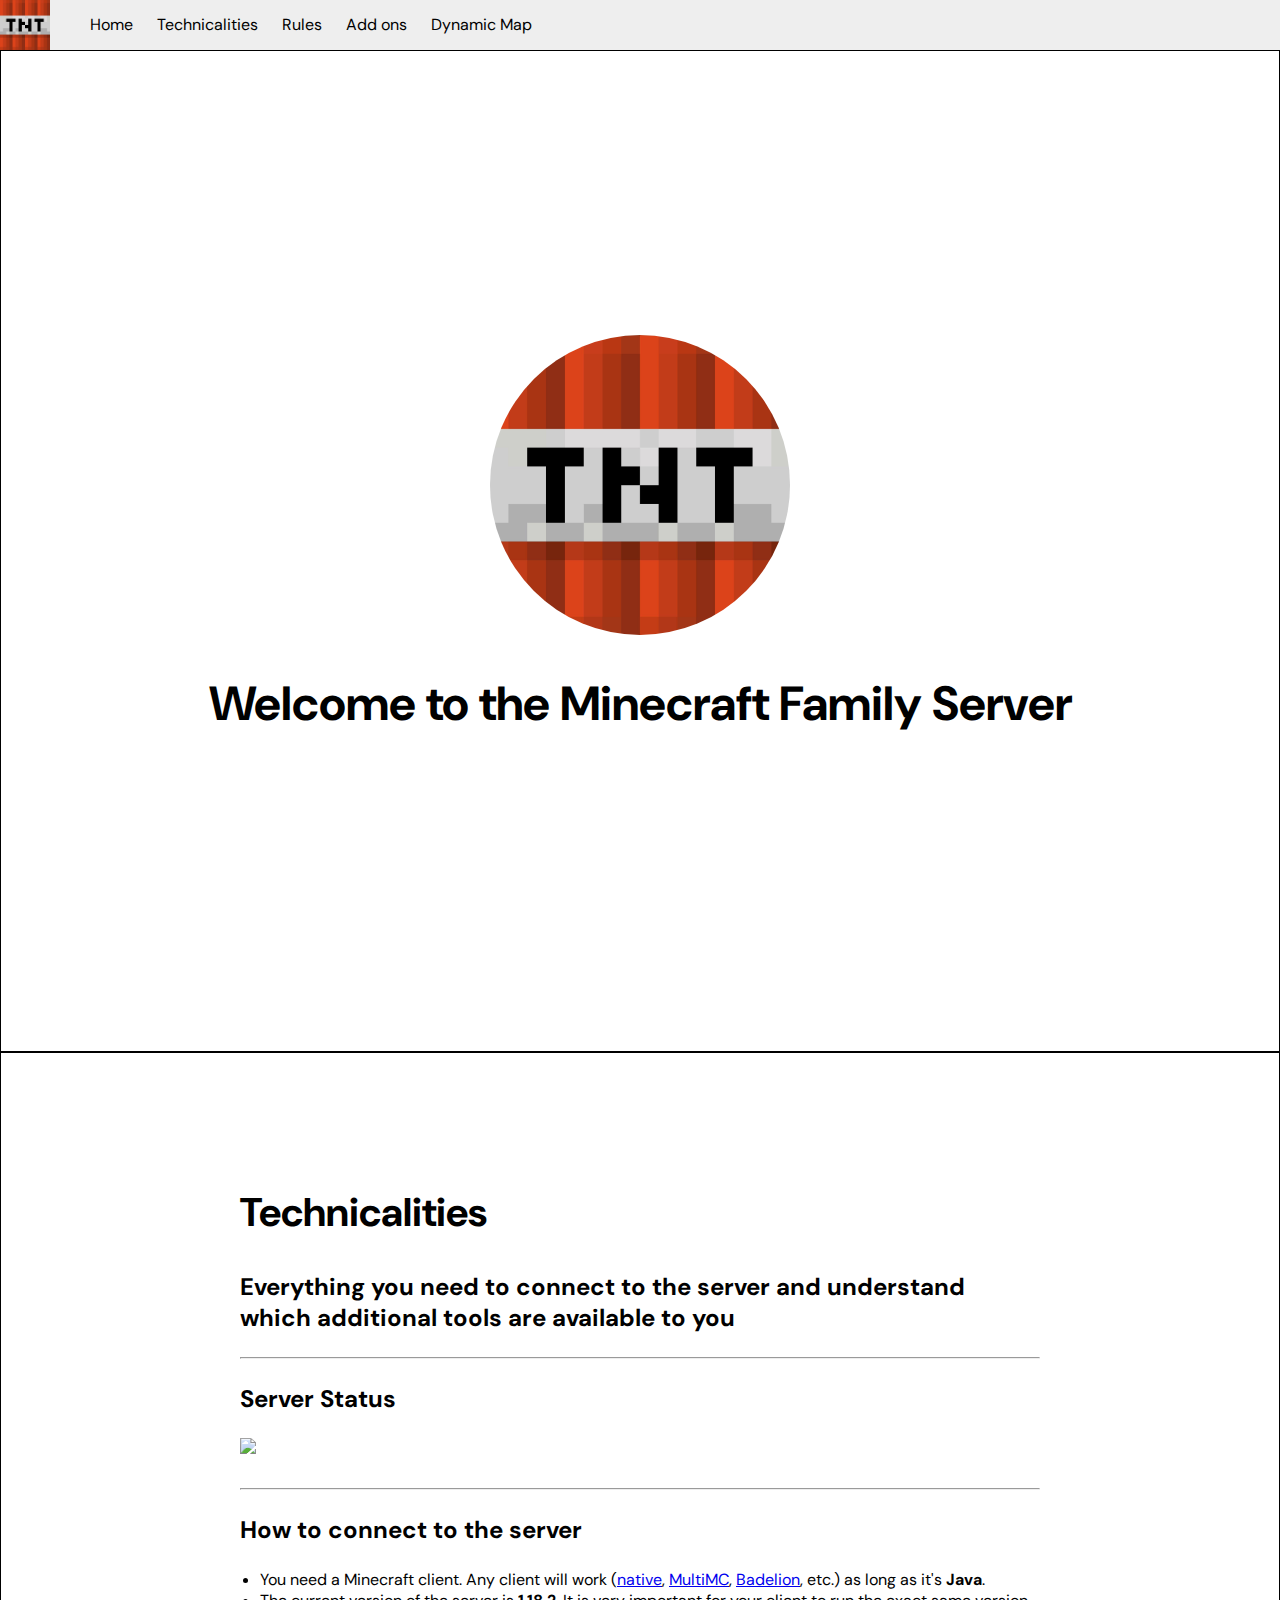
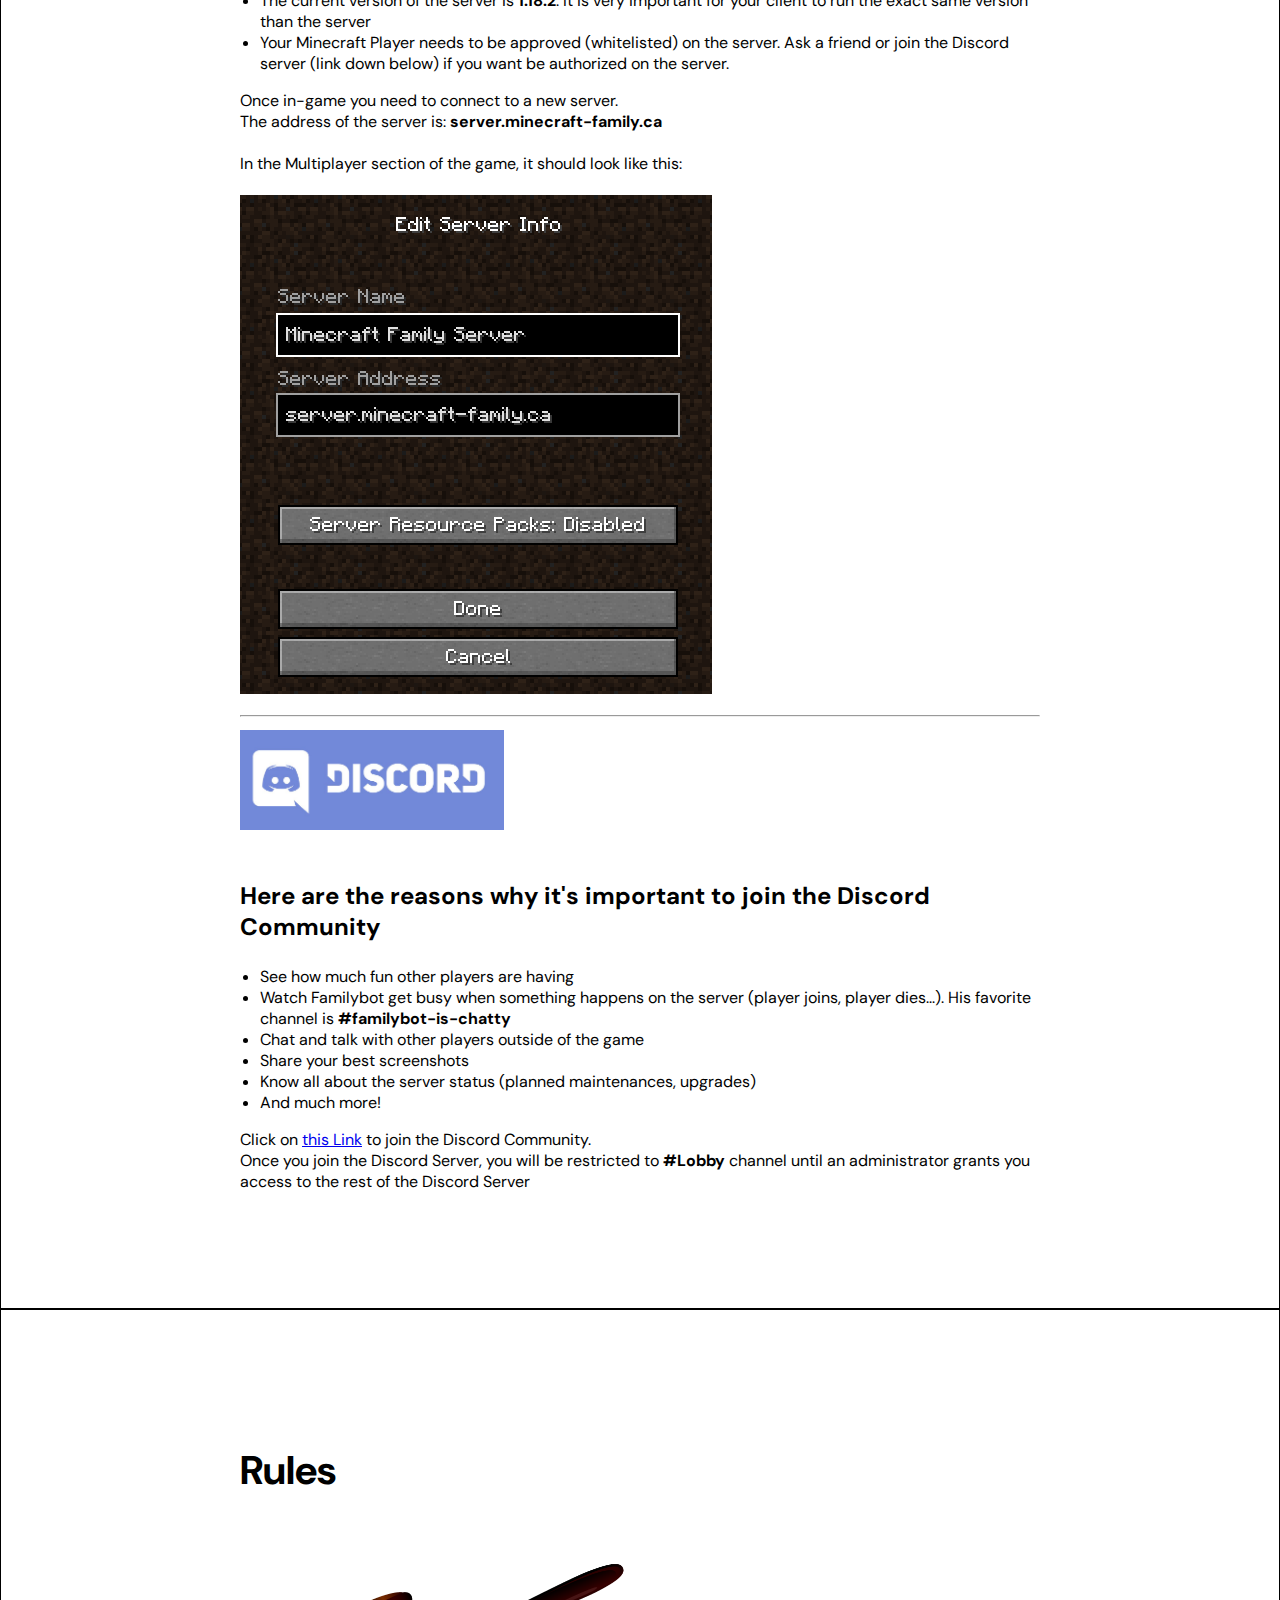
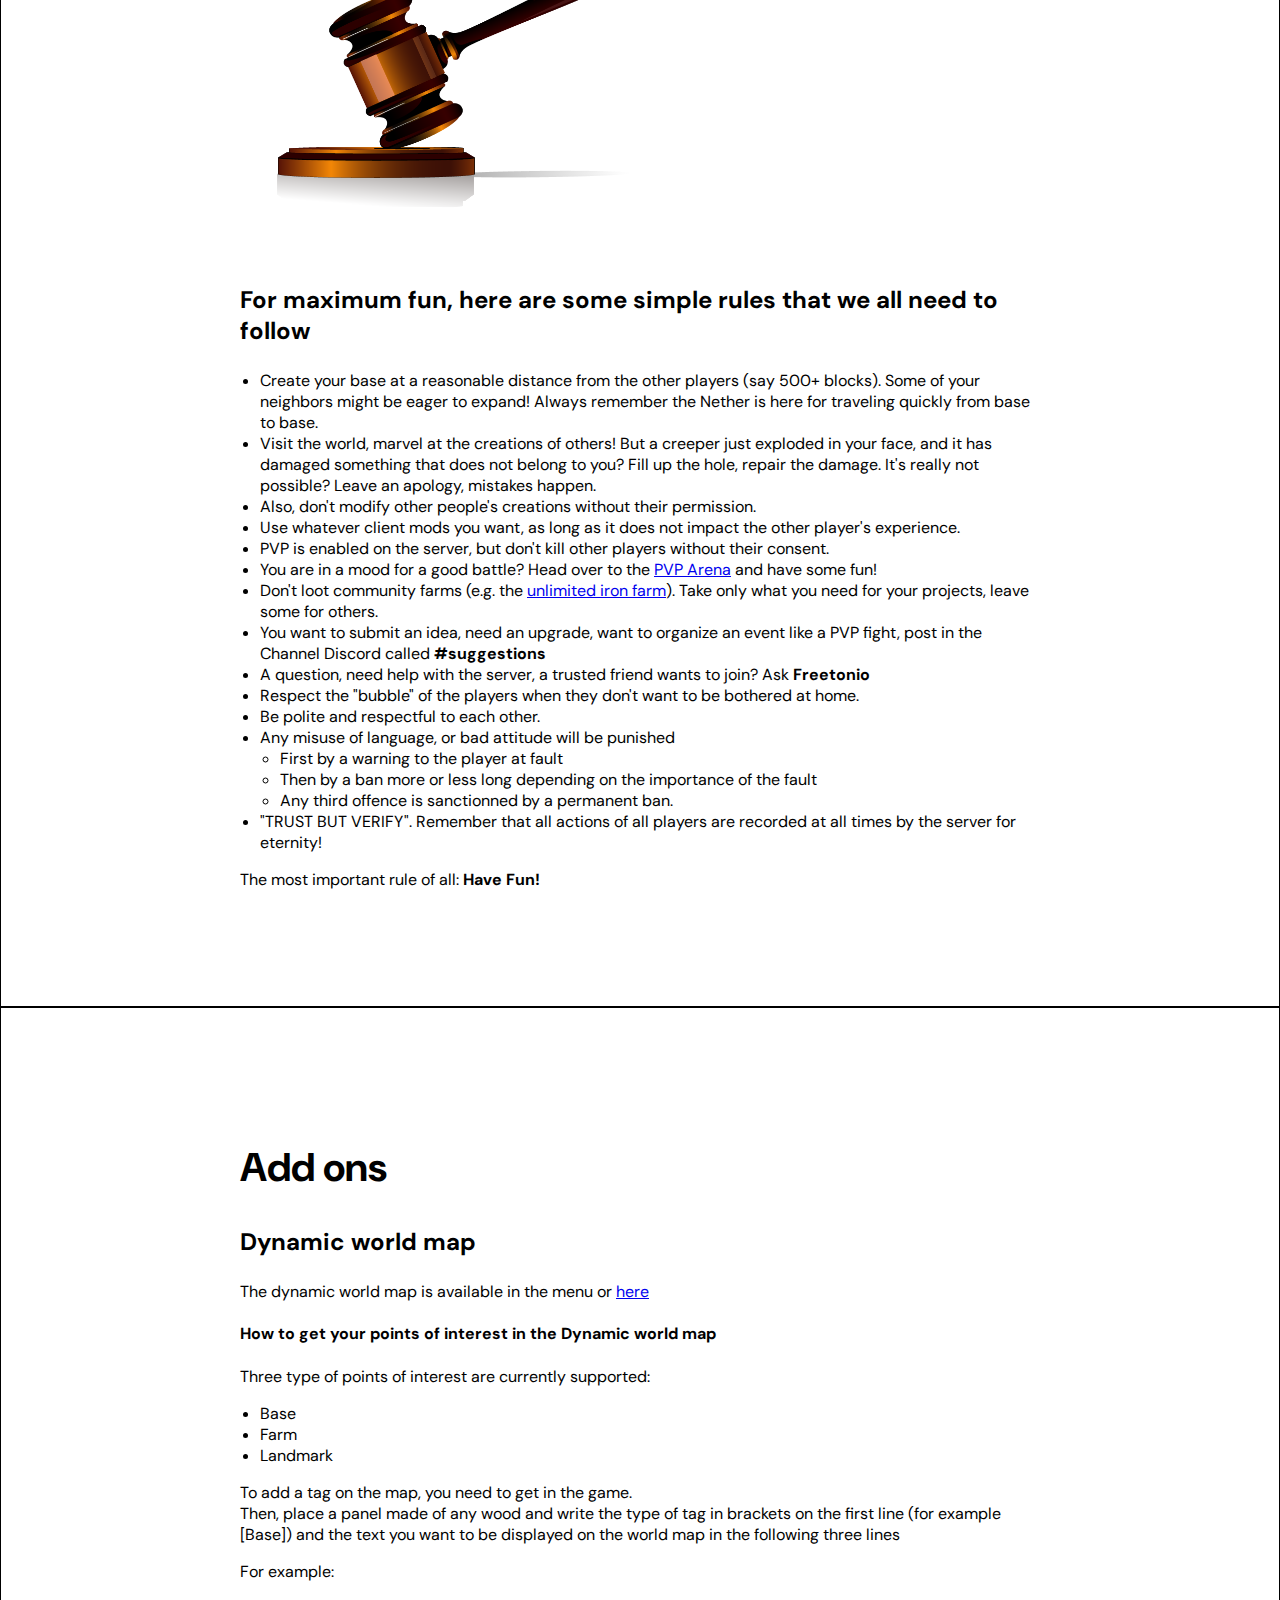
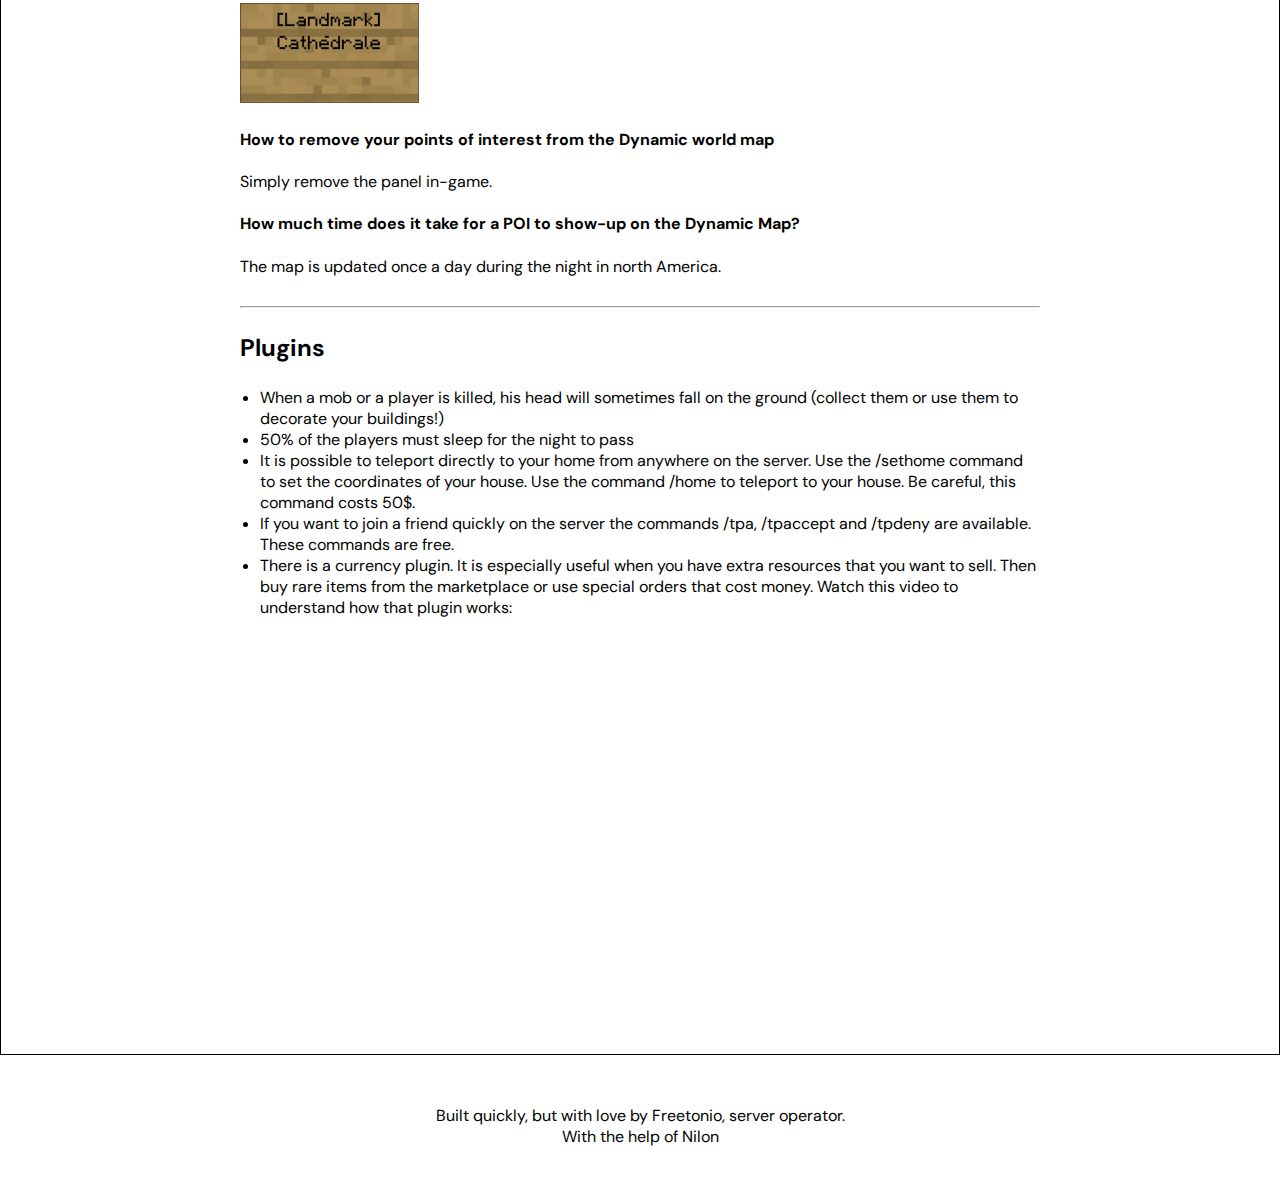
==== index.html @ a800d052 "Big revamp" ====
<!DOCTYPE html>
<html>
    <head>
        <title>Minecraft Family Server</title>
        <link rel='icon' href='favicon.ico' type='image/x-icon'>
        <link rel="stylesheet" href="style.css">
        <link rel="stylesheet" href="https://fonts.googleapis.com/css?family=DM+Sans">
    </head>

    <body>
        <header>
            <a href="index.html"><img src="images/tnt_block.png" class="profile-img"></a>
            <nav>
                <ul>
                    <li><a href="#minehome">Home</a></li>
                    <li><a href="#technicalities">Technicalities</a></li>
                    <li><a href="#rules">Rules</a></li>
                    <li><a href="#addons">Add ons</a></li>
                    <li><a href="/mcmap" target="_blank">Dynamic Map</a></li>
                </ul>
            </nav>
        </header>
        <main>
            <section id="minehome">
                <div class="section-inner">
                    <img src="images/tnt_block.png" class="profile-img">
                    <h1>Welcome to the Minecraft Family Server</h1>
                </div>
            </section>
            <section id="technicalities">
                <div class="section-inner">
                  <section id="technicalities-content">
                    <div class="section-inner">
                      <h2>Technicalities</h2>
                      <h3>Everything you need to connect to the server and understand which additional tools are available to you</h3>
                      <hr>
                      <h3>Server Status</h3>
                      <img src="https://mcapi.us/server/image?ip=server.minecraft-family.ca" class="server-status-img">
                      <br><br>
                      <hr>  
                      <h3>How to connect to the server</h3>
                      <ul>
                        <li>You need a Minecraft client. Any client will work (<a href="https://www.minecraft.net/en-us/download" target="_blank">native</a>, <a href="https://multimc.org/" target="_blank">MultiMC</a>, <a href="https://client.badlion.net/" target="_blank">Badelion</a>, etc.) as long as it's <b>Java</b>.</li>
                        <li>The current version of the server is <b>1.18.2</b>. It is very important for your client to run the exact same version than the server</li>
                        <li>Your Minecraft Player needs to be approved (whitelisted) on the server. Ask a friend or join the Discord server (link down below) if you want be authorized on the server.</li>
                      </ul>
                      <p>
                        Once in-game you need to connect to a new server.<br>
                        The address of the server is: <b>server.minecraft-family.ca</b><br><br>
                        In the Multiplayer section of the game, it should look like this:<br><br>
                        <img src="images/add_server_ingame.png">
                      </p>
                      <p>
                        <hr>
                        <img src="images/discord.png" class="thumbnail-img"><br><br>
                        <h3>Here are the reasons why it's important to join the Discord Community</h3>
                        <ul>
                          <li>See how much fun other players are having</li>
                          <li>Watch Familybot get busy when something happens on the server (player joins, player dies...). His favorite channel is <b>#familybot-is-chatty</b></li>
                          <li>Chat and talk with other players outside of the game</li>
                          <li>Share your best screenshots</li>
                          <li>Know all about the server status (planned maintenances, upgrades)</li>
                          <li>And much more!</li>
                        </ul>
                        Click on <a href="https://discord.com/invite/tUnGWUFXv7" target="_blank">this Link</a> to join the Discord Community.<br>
                        Once you join the Discord Server, you will be restricted to <b>#Lobby</b> channel until an administrator grants you access to the rest of the Discord Server
                      </p>
                    </div>
                  </section>
                </div>
            </section>
            <section id="rules">
              <div class="section-inner">
                <section id="rules-content">
                  <div class="section-inner">
                    <h2>Rules</h2>
                    <img src="images/justice.png" class="thumbnail-img"><br><br>
                    <h3>For maximum fun, here are some simple rules that we all need to follow</h3>
                    <ul>
                      <li>Create your base at a reasonable distance from the other players (say 500+ blocks). Some of your neighbors might be eager to expand! Always remember the Nether is here for traveling quickly from base to base.</li>
                      <li>Visit the world, marvel at the creations of others! But a creeper just exploded in your face, and it has damaged something that does not belong to you? Fill up the hole, repair the damage. It's really not possible? Leave an apology, mistakes happen.</li>
                      <li>Also, don't modify other people's creations without their permission.</li>
                      <li>Use whatever client mods you want, as long as it does not impact the other player's experience.</li>
                      <li>PVP is enabled on the server, but don't kill other players without their consent.</li>
                      <li>You are in a mood for a good battle? Head over to the <a href="https://minecraft-family.ca/mcmap/#/1601/64/-187/max/family-server-world%20-%20overworld/familyserverday" target="_blank">PVP Arena</a> and have some fun!</li>
                      <li>Don't loot community farms (e.g. the <a href="https://minecraft-family.ca/mcmap/#/-269/64/-385/max/family-server-world%20-%20overworld/familyserverday" target="_blank">unlimited iron farm</a>). Take only what you need for your projects, leave some for others.</li>
                      <li>You want to submit an idea, need an upgrade, want to organize an event like a PVP fight, post in the Channel Discord called <b>#suggestions</b></li>
                      <li>A question, need help with the server, a trusted friend wants to join? Ask <b>Freetonio</b></li>
                      <li>Respect the "bubble" of the players when they don't want to be bothered at home.</li>
                      <li>Be polite and respectful to each other.</li>
                      <li>Any misuse of language, or bad attitude will be punished</li>
                      <ul>
                        <li>First by a warning to the player at fault</li>
                        <li>Then by a ban more or less long depending on the importance of the fault</li>
                        <li>Any third offence is sanctionned by a permanent ban.</li>
                      </ul>
                      <li>"TRUST BUT VERIFY". Remember that all actions of all players are recorded at all times by the server for eternity!</li>
                    </ul>
                    <p>The most important rule of all:  <b>Have Fun!</b></p>
                  </div>
                </section>
              </div>
          </section>
          <section id="addons">
            <div class="section-inner">
              <section id="addons-content">
                <div class="section-inner">
                  <h2>Add ons</h2>
                  <h3>Dynamic world map</h3>
                  The dynamic world map is available in the menu or <a href="/mcmap" target="_blank">here</a>
                  <h4>How to get your points of interest in the Dynamic world map</h4>
                  Three type of points of interest are currently supported:
                  <ul>
                    <li>Base</li>
                    <li>Farm</li>
                    <li>Landmark</li>
                  </ul>
                  To add a tag on the map, you need to get in the game.<br>
                  Then, place a panel made of any wood and write the type of tag in brackets on the first line (for example [Base]) and the text you want to be displayed on the world map in the following three lines<br>
                  <p>For example:</p>
                  <img src="images/poi-example.png" class="thumbnail-img"><br>
                  <h4>How to remove your points of interest from the Dynamic world map</h4>
                  Simply remove the panel in-game.
                  <h4>How much time does it take for a POI to show-up on the Dynamic Map?</h4>
                  The map is updated once a day during the night in north America.
                  <br><br>
                  <hr>
                  <h3>Plugins</h3>
                  <ul>
                    <li>When a mob or a player is killed, his head will sometimes fall on the ground (collect them or use them to decorate your buildings!)</li>
                    <li>50% of the players must sleep for the night to pass</li>
                    <li>It is possible to teleport directly to your home from anywhere on the server. Use the /sethome command to set the coordinates of your house. Use the command /home to teleport to your house. Be careful, this command costs 50$.</li>
                    <li>If you want to join a friend quickly on the server the commands /tpa, /tpaccept and /tpdeny are available. These commands are free.</li>
                    <li>There is a currency plugin. It is especially useful when you have extra resources that you want to sell. Then buy rare items from the marketplace or use special orders that cost money. Watch this video to understand how that plugin works:</li>
                  </ul>
                  <iframe width="560" height="315" src="https://www.youtube.com/embed/QtEE_f410x0" title="YouTube video player" frameborder="0" allow="accelerometer; autoplay; clipboard-write; encrypted-media; gyroscope; picture-in-picture" allowfullscreen></iframe>
                </div>
              </section>
            </div>
        </section>
        </main> 
        <footer>Built quickly, but with love by Freetonio, server operator. <br> With the help of Nilon</footer>
    </body>
</html>
---- style.css ----
body {
    margin: 0;
    margin-top: 50px;
    font-family: 'DM Sans', sans-serif;
}

header {
    display: flex;
    position: fixed;
    top: 0;
    left: 0;
    right: 0;
    height: 50px;
    line-height: 50px;
    background-color: #eee;
}

header * {
    display: inline;
    height: 50px;
}

header a {
    text-decoration: none;
    color: black;
}

header li {
    margin-left: 20px;
}

ul {
   padding-inline-start:  20px;
}

section {
    display: flex;
    justify-content: center;
    align-items: center;
    text-align: center;
    background-size: cover;
    background-position: center center;
    background-repeat: no-repeat;
    background-attachment: fixed;
}

section h1 {
    font-size: 3em;
}

section h2 {
    font-size: 2.5em;
}

section h3 {
    font-size: 1.5em;
}

section h4 {
    font-size: 1em;
}

footer {
    text-align: center;
    padding: 50px;
}

#minehome {
    border: 1px solid black;
    height: 1000px;
    background-image: linear-gradient(rgba(255,255,255,0.75),rgba(255,255,255,0.75)), url('images/minecraft-family-background.png');
}

#minehome .profile-img {
    width: 300px;
    border-radius: 50%;
}

#technicalities {
    border: 1px solid black;
    background-image: linear-gradient(rgba(255,255,255,0.75),rgba(255,255,255,0.75)), url('images/morning-statue-background.png');
    padding-top: 50px;
    padding-bottom: 50px;
}

#technicalities-content {
    margin-left: auto;
    margin-right: auto;
    width: 50em;
    justify-content: left;
    align-items: left;
    text-align: left;
    padding-top: 50px;
    padding-bottom: 50px;
}

#technicalities .thumbnail-img {
    height: 100px;
    margin-top: 5px;
}

#rules {
    border: 1px solid black;
    background-image: linear-gradient(rgba(255,255,255,0.75),rgba(255,255,255,0.75)), url('images/night-base-background.png');
    padding-top: 50px;
    padding-bottom: 50px;
}

#rules-content {
    margin-left: auto;
    margin-right: auto;
    width: 50em;
    justify-content: left;
    align-items: left;
    text-align: left;
    padding-top: 50px;
    padding-bottom: 50px;
}

#rules .thumbnail-img {
    height: 300px;
    margin-top: 5px;
}

#addons {
    border: 1px solid black;
    background-image: linear-gradient(rgba(255,255,255,0.75),rgba(255,255,255,0.75)), url('images/avionpapilaps_base.png');
    padding-top: 50px;
    padding-bottom: 50px;
}

#addons-content {
    margin-left: auto;
    margin-right: auto;
    width: 50em;
    justify-content: left;
    align-items: left;
    text-align: left;
    padding-top: 50px;
    padding-bottom: 50px;
}

#addons .thumbnail-img {
    height: 100px;
    margin-top: 5px;
}
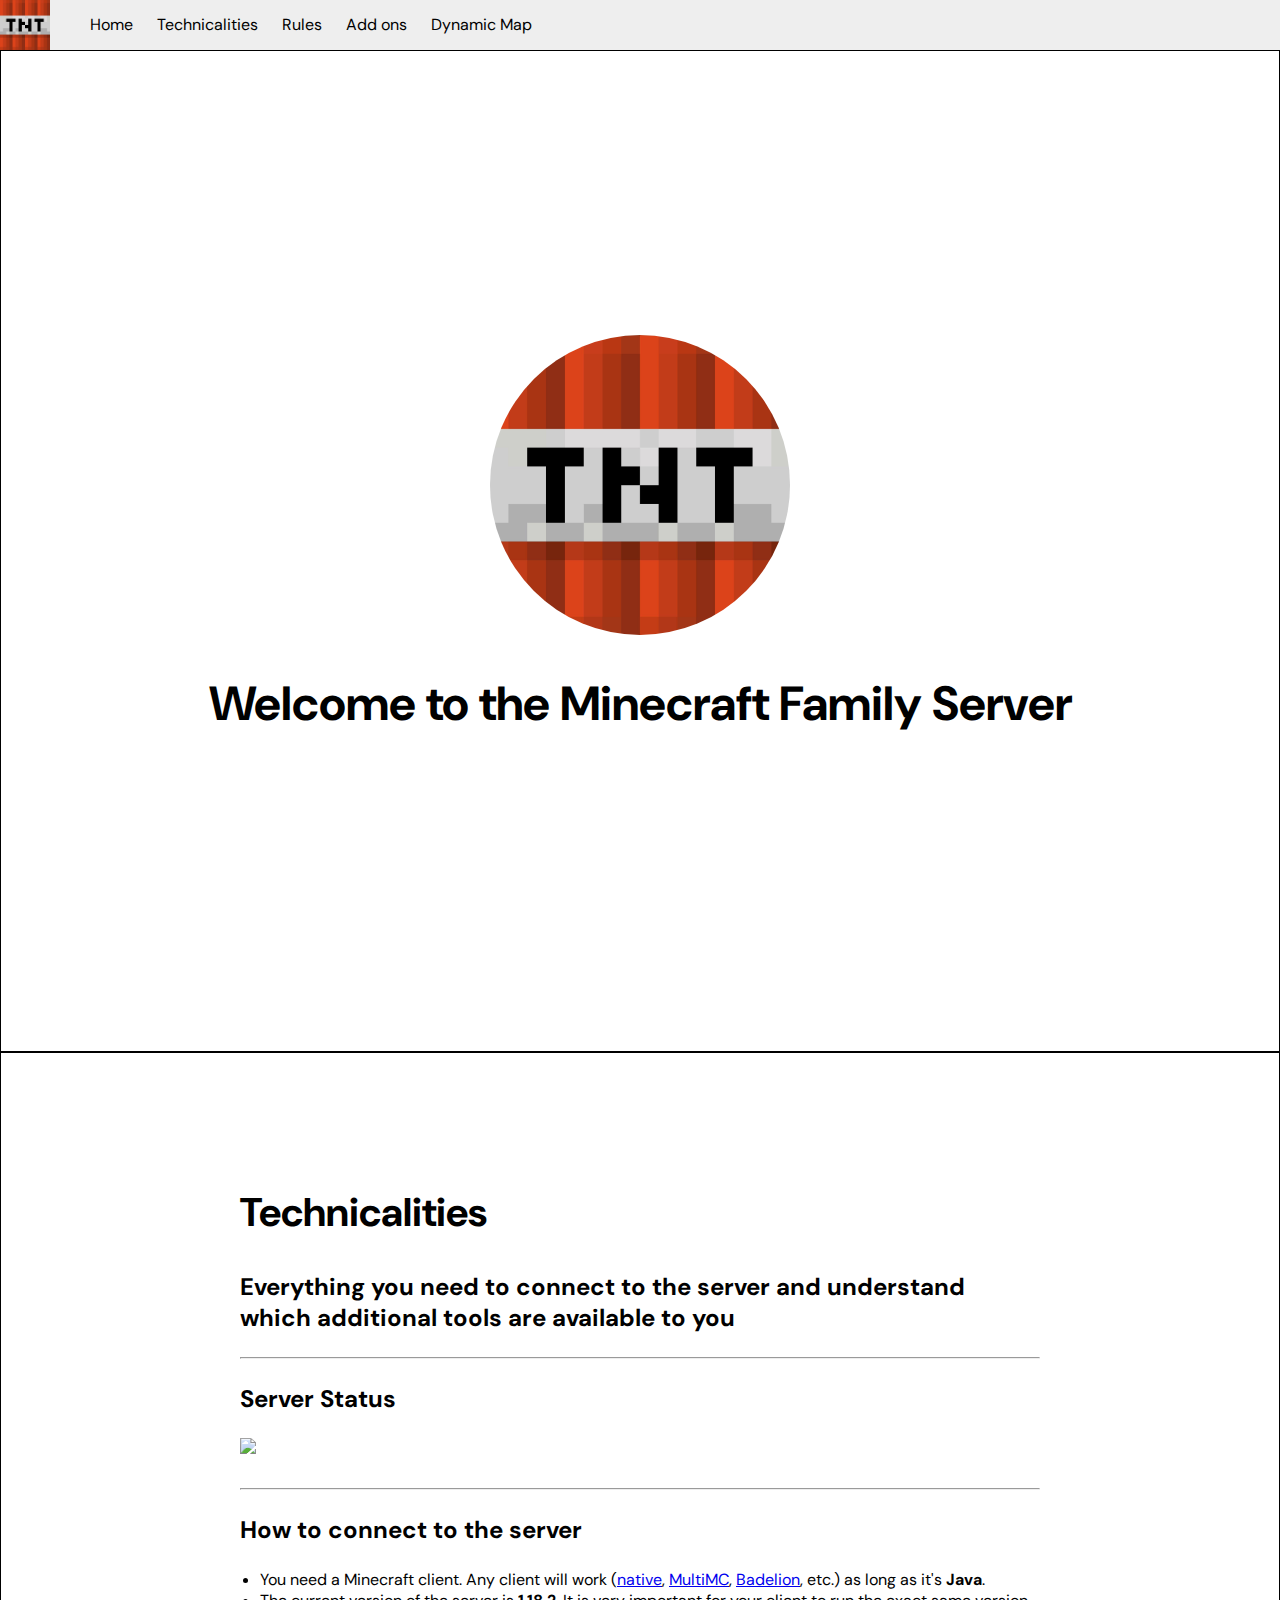
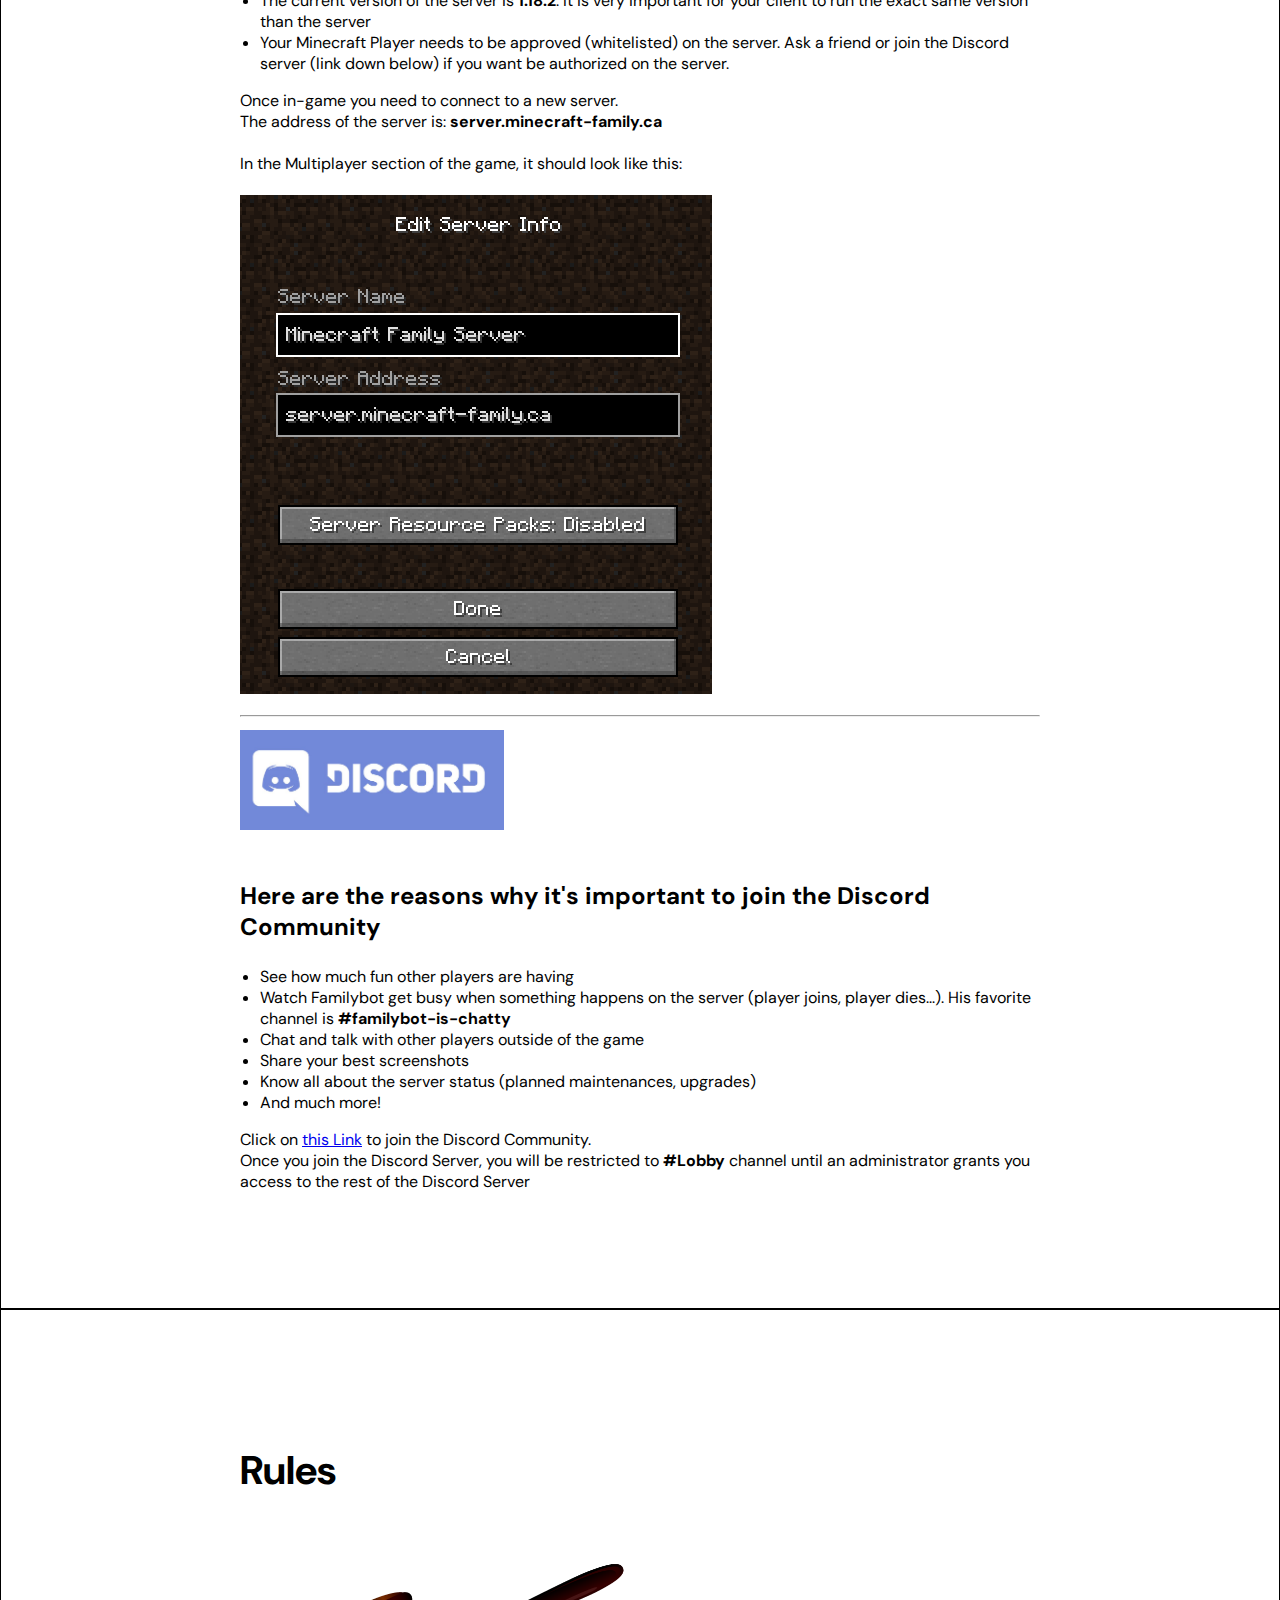
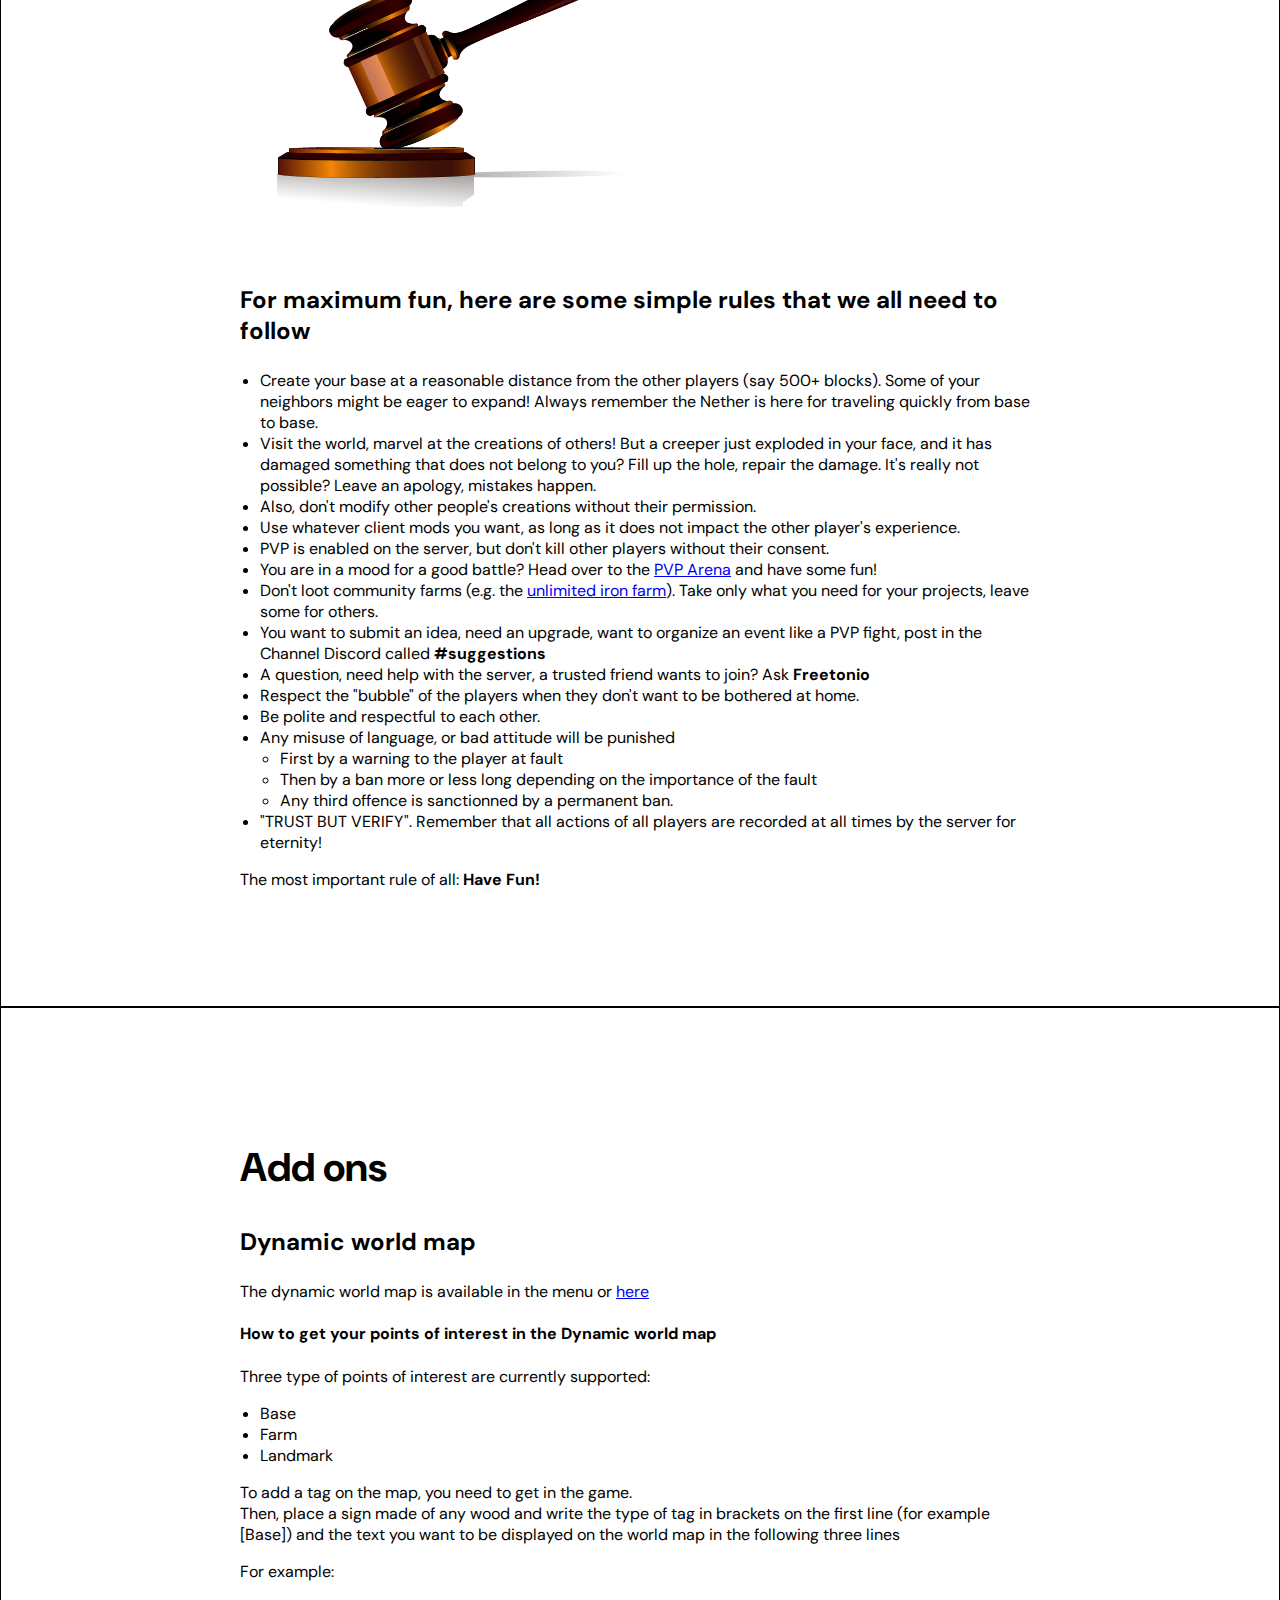
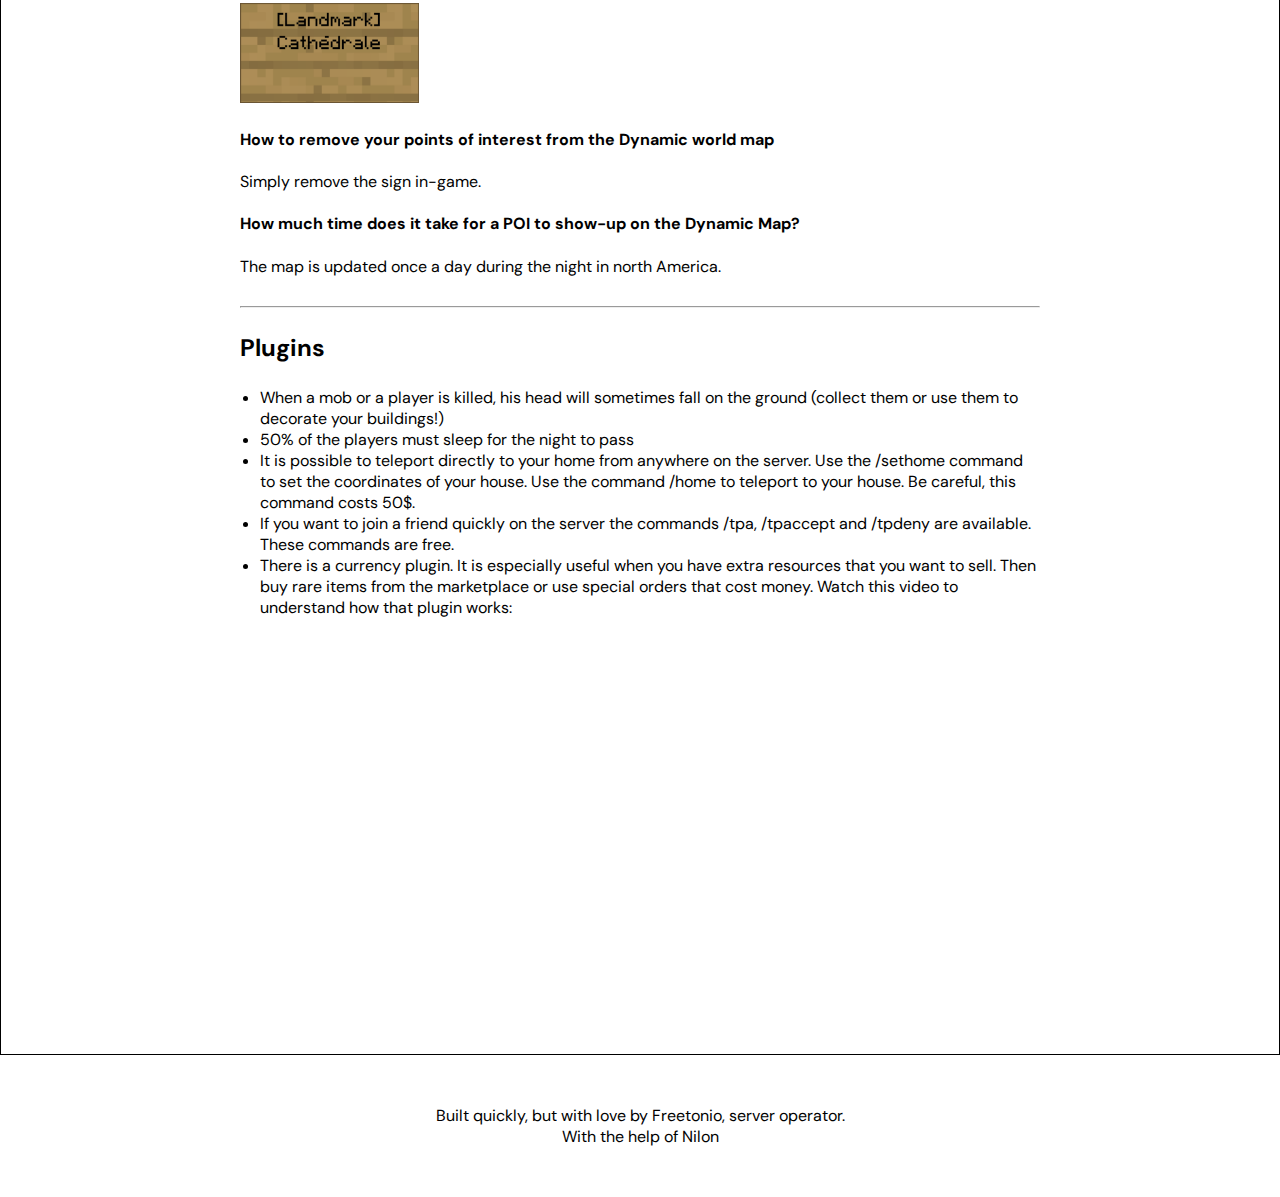
==== commit 11d04922: "Signs are not panels" ====
--- a/index.html
+++ b/index.html
@@ -116,11 +116,11 @@
                     <li>Landmark</li>
                   </ul>
                   To add a tag on the map, you need to get in the game.<br>
-                  Then, place a panel made of any wood and write the type of tag in brackets on the first line (for example [Base]) and the text you want to be displayed on the world map in the following three lines<br>
+                  Then, place a sign made of any wood and write the type of tag in brackets on the first line (for example [Base]) and the text you want to be displayed on the world map in the following three lines<br>
                   <p>For example:</p>
                   <img src="images/poi-example.png" class="thumbnail-img"><br>
                   <h4>How to remove your points of interest from the Dynamic world map</h4>
-                  Simply remove the panel in-game.
+                  Simply remove the sign in-game.
                   <h4>How much time does it take for a POI to show-up on the Dynamic Map?</h4>
                   The map is updated once a day during the night in north America.
                   <br><br>
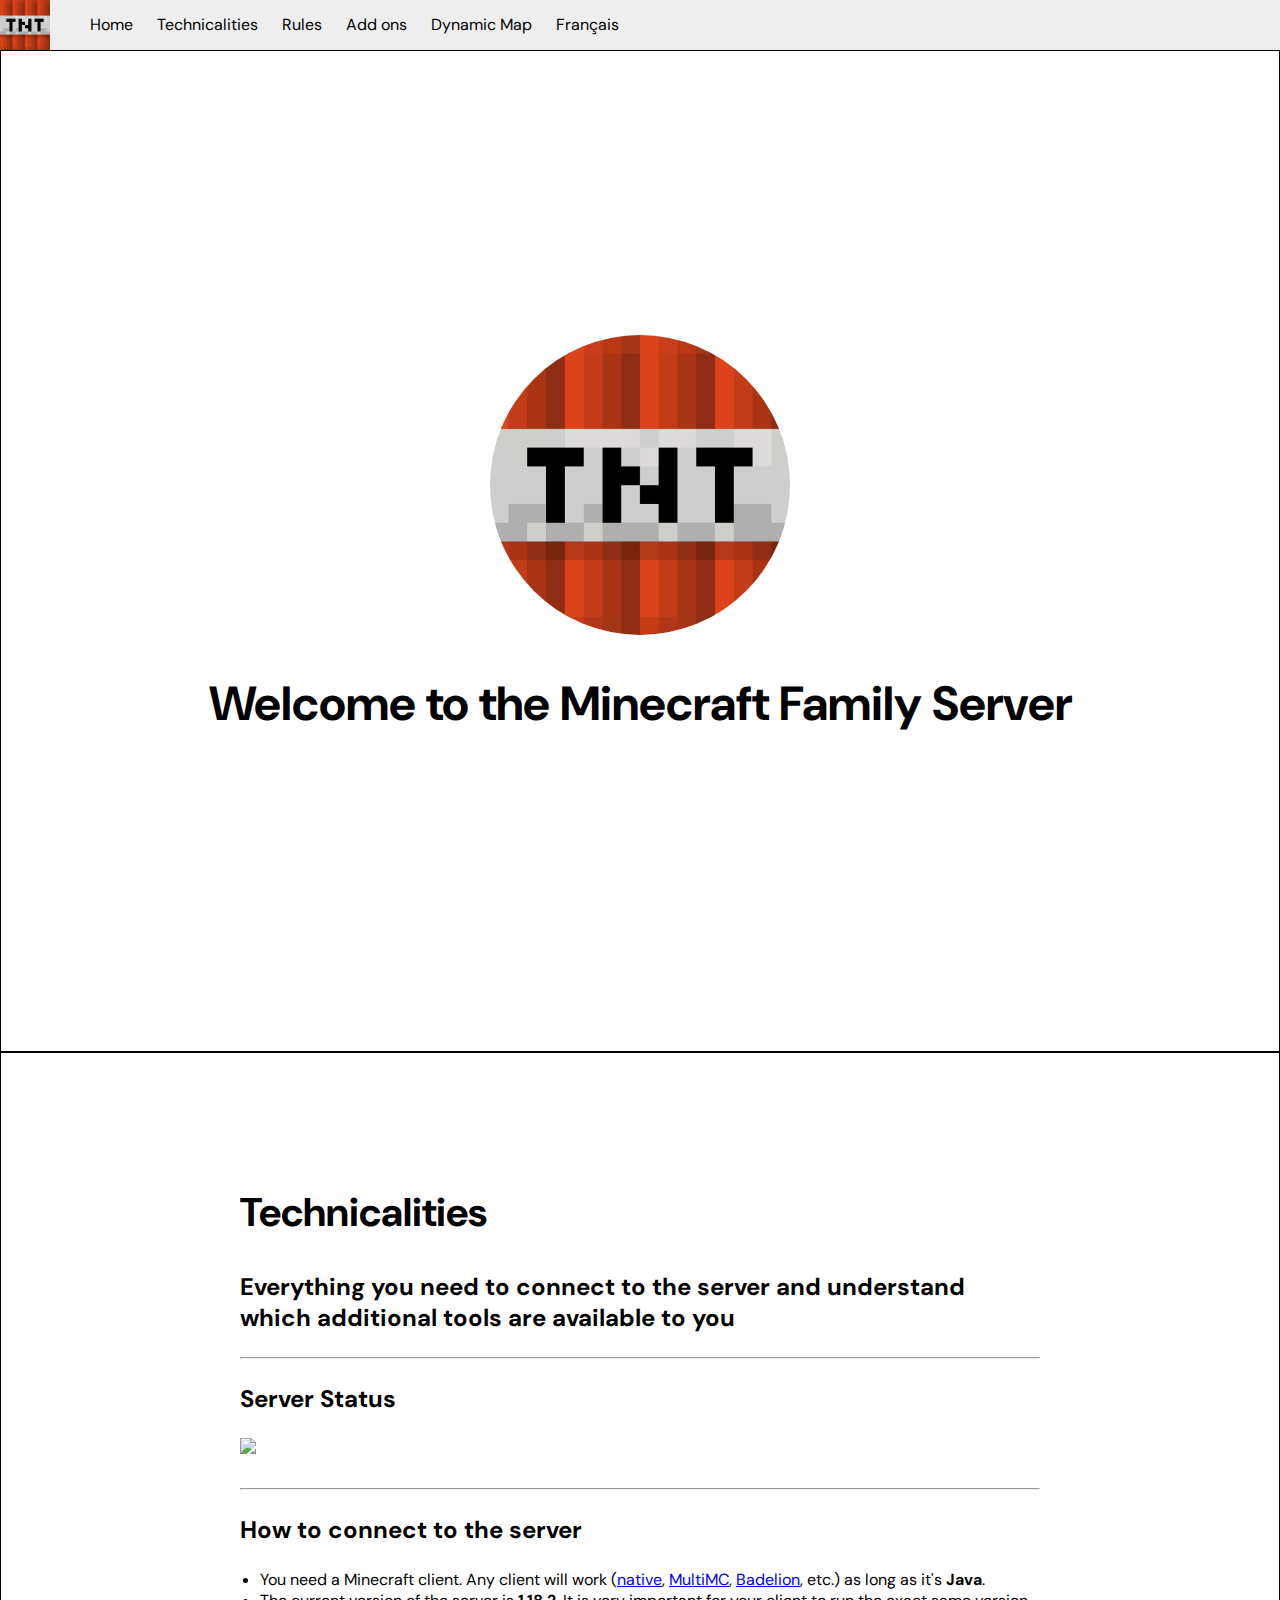
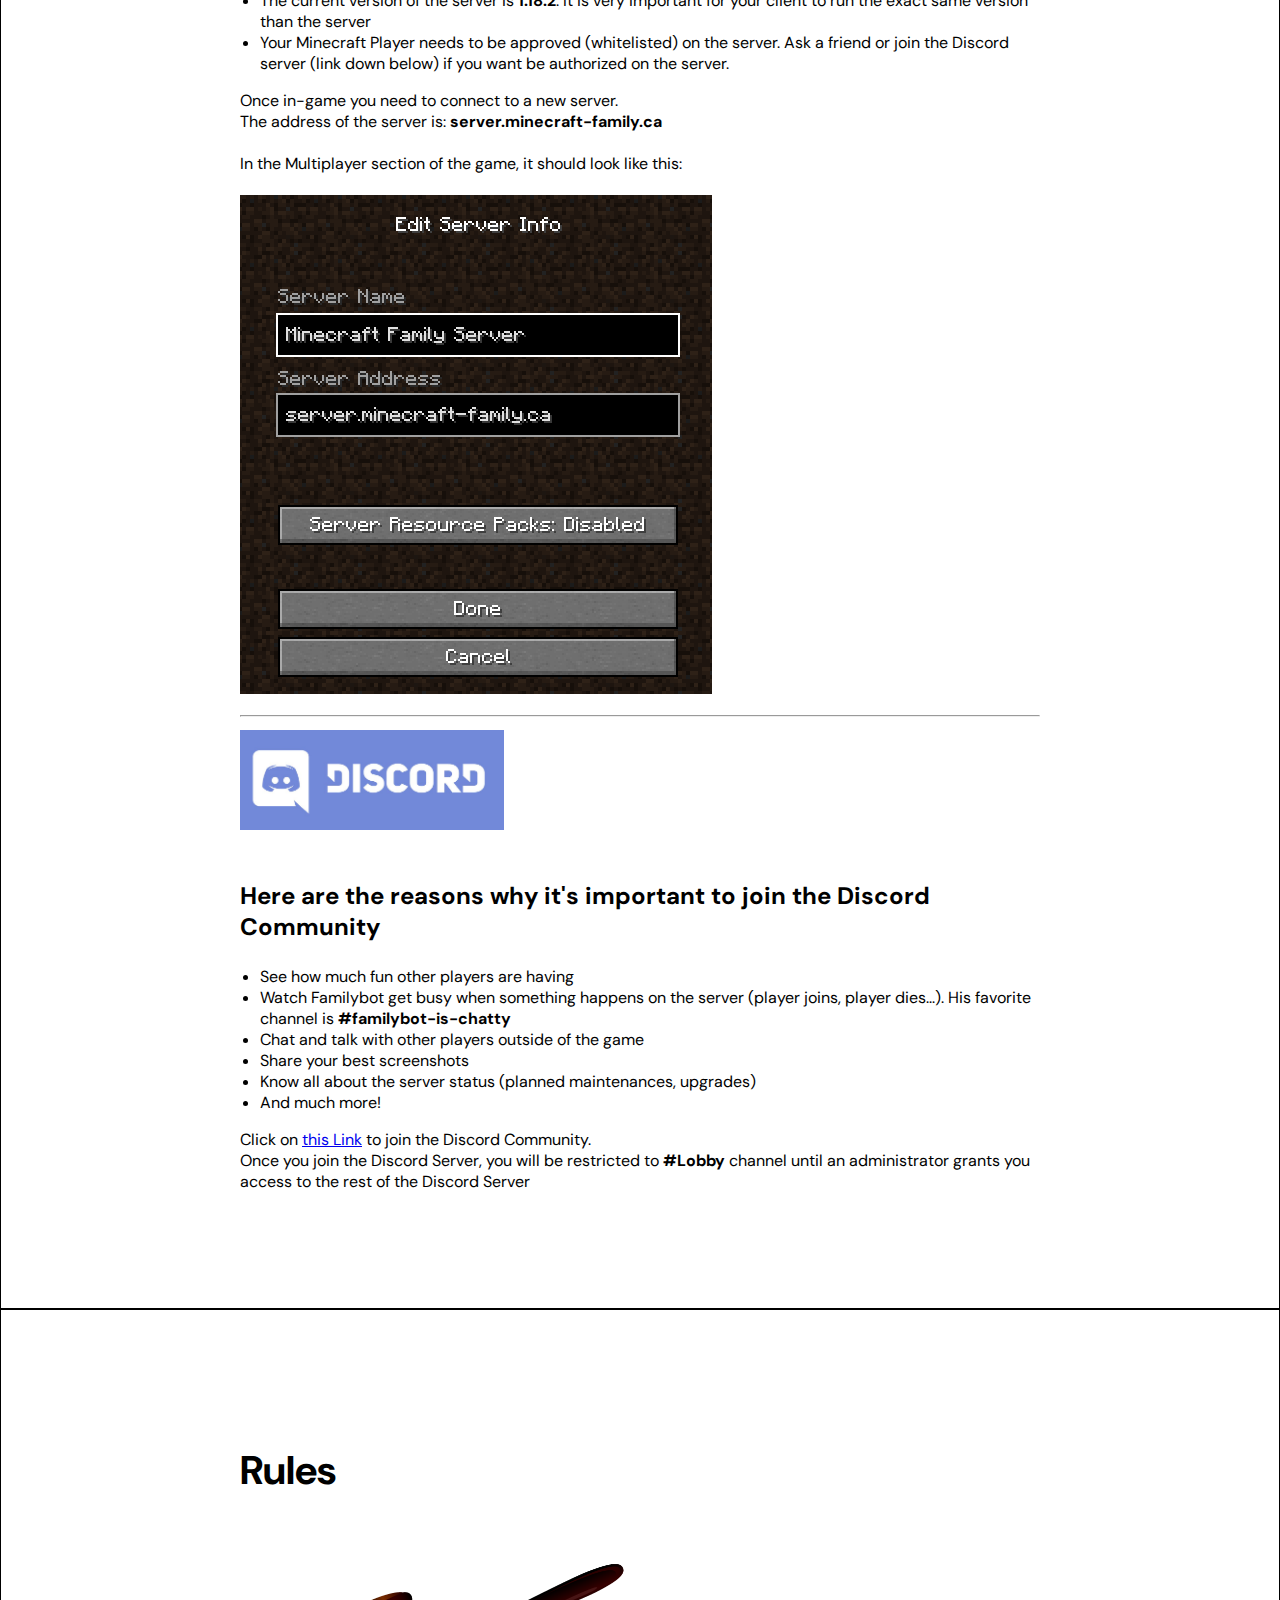
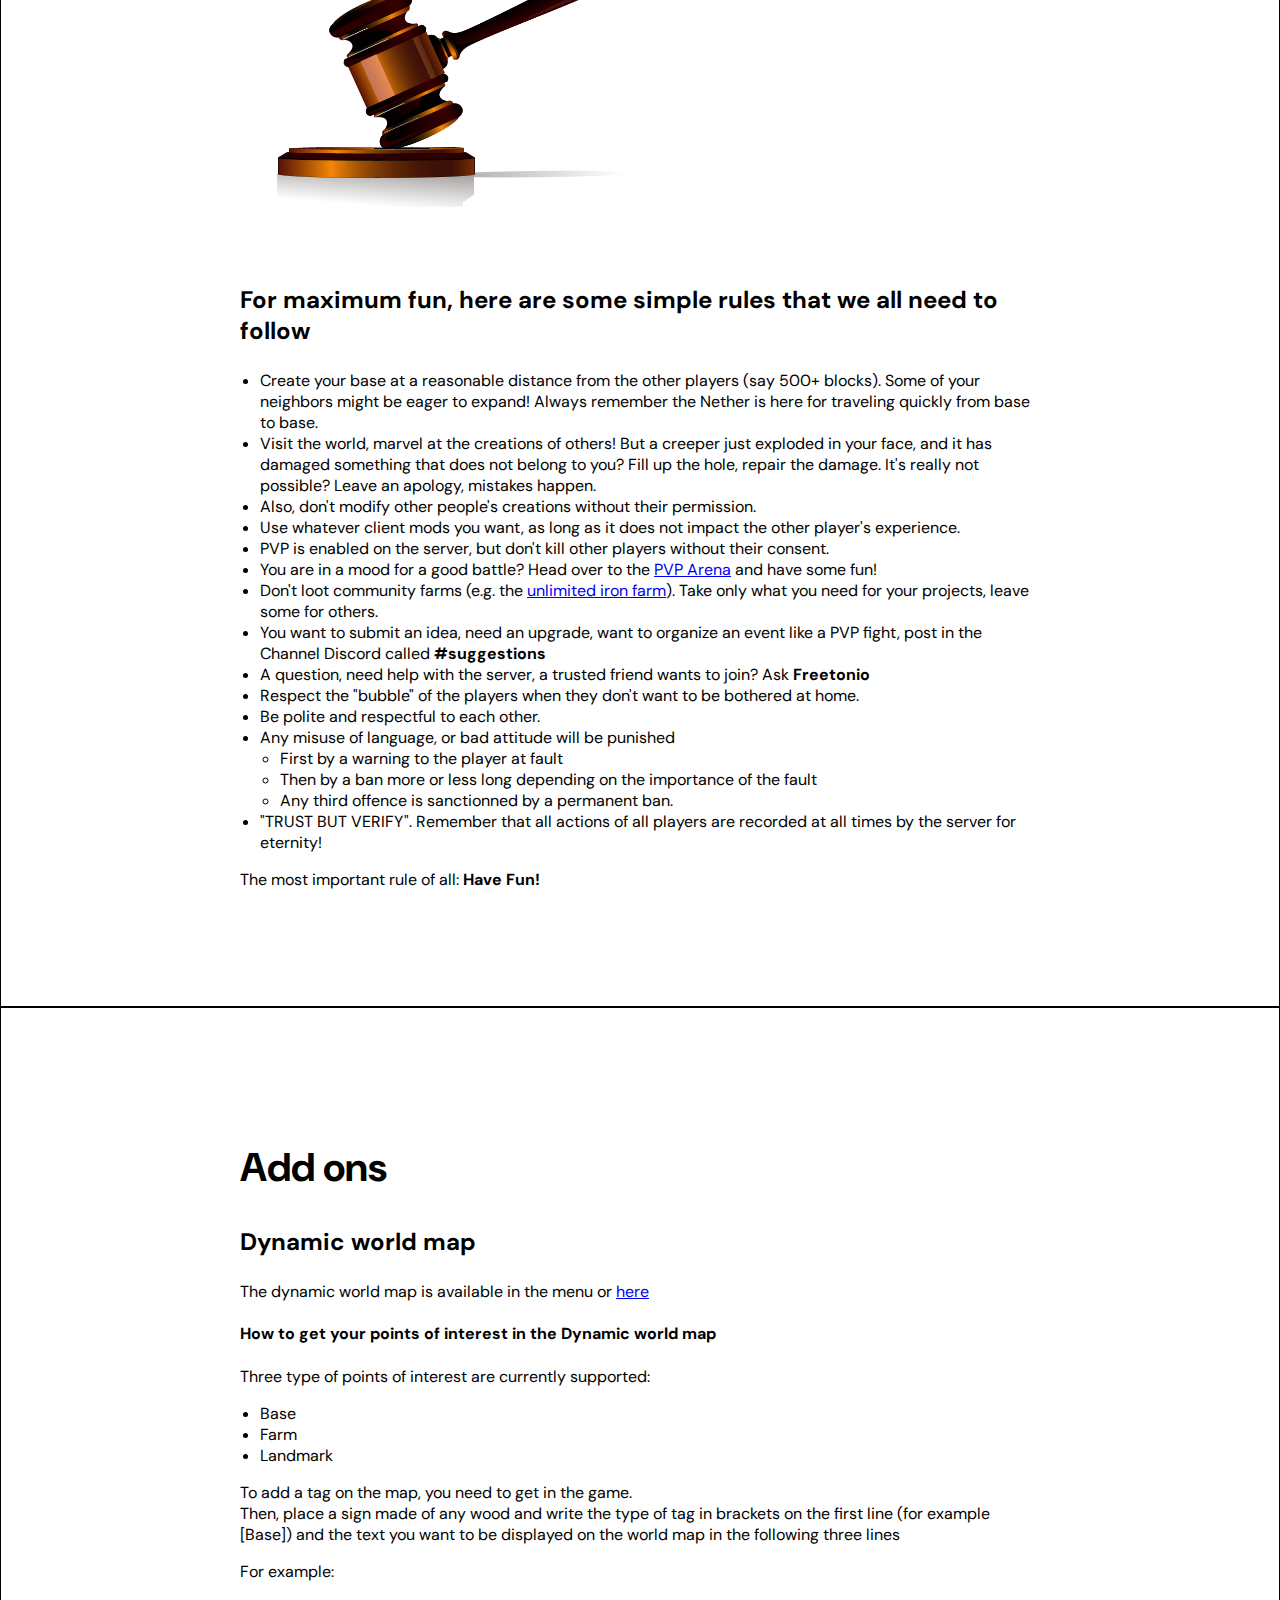
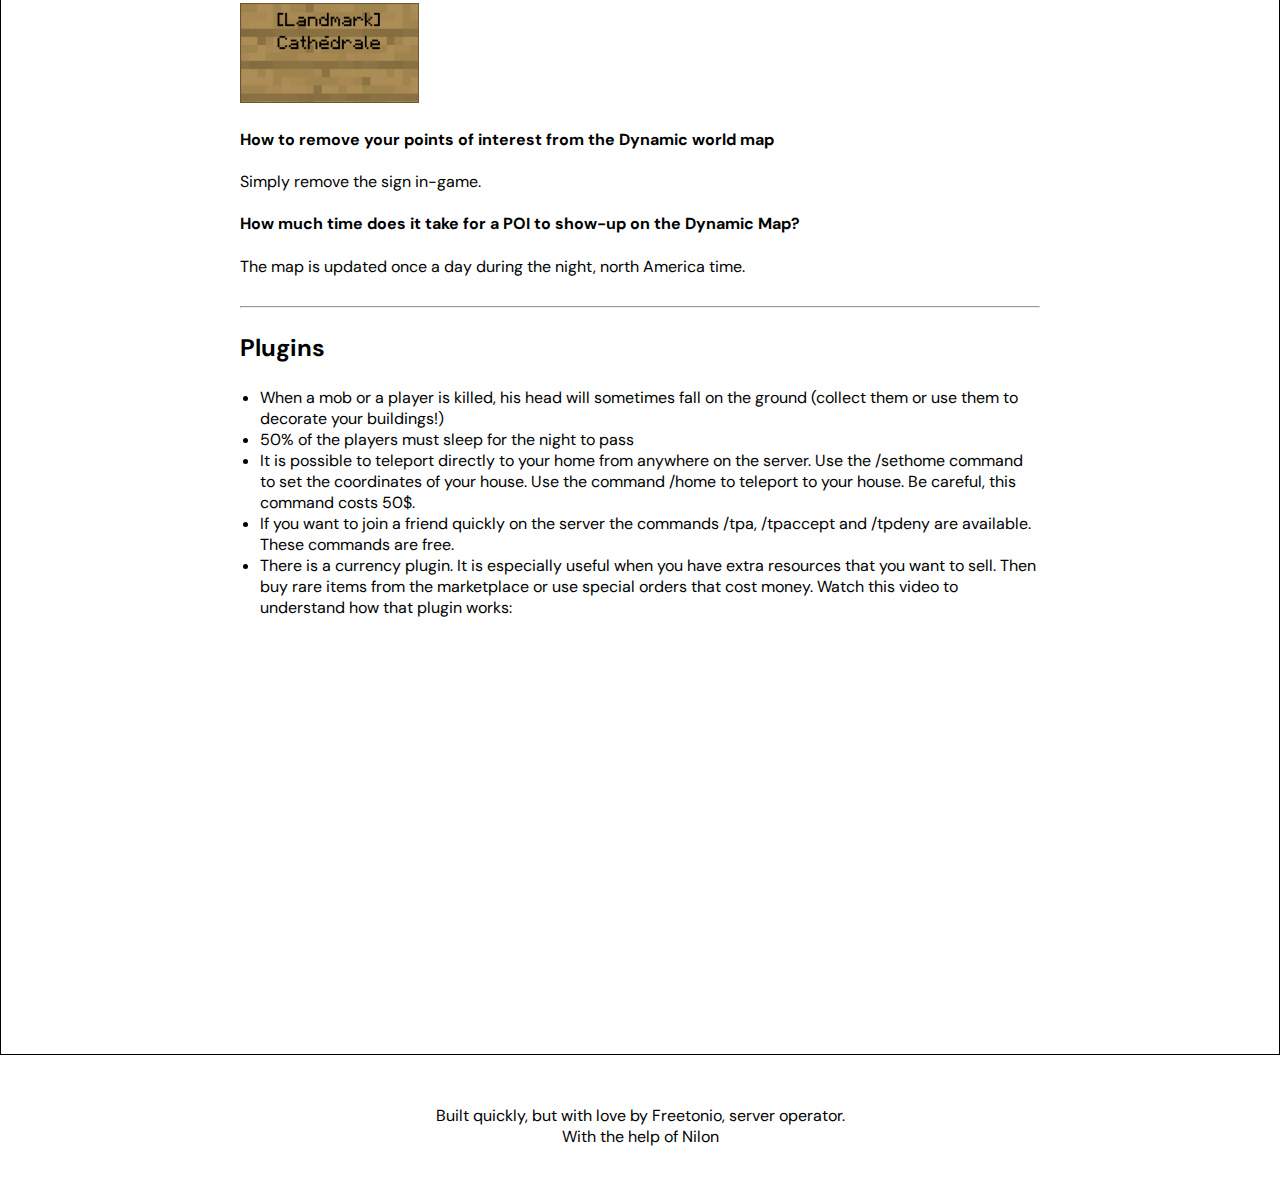
==== commit 1518be18: "Adding on-the-fly french translation link and quick fix in index" ====
--- a/index.html
+++ b/index.html
@@ -17,6 +17,7 @@
                     <li><a href="#rules">Rules</a></li>
                     <li><a href="#addons">Add ons</a></li>
                     <li><a href="/mcmap" target="_blank">Dynamic Map</a></li>
+                    <li><a href="https://minecraft--family-ca.translate.goog/?_x_tr_sl=auto&_x_tr_tl=fr&_x_tr_hl=en&_x_tr_pto=wapp">Fran&ccedil;ais </a></li>
                 </ul>
             </nav>
         </header>
@@ -122,7 +123,7 @@
                   <h4>How to remove your points of interest from the Dynamic world map</h4>
                   Simply remove the sign in-game.
                   <h4>How much time does it take for a POI to show-up on the Dynamic Map?</h4>
-                  The map is updated once a day during the night in north America.
+                  The map is updated once a day during the night, north America time.
                   <br><br>
                   <hr>
                   <h3>Plugins</h3>
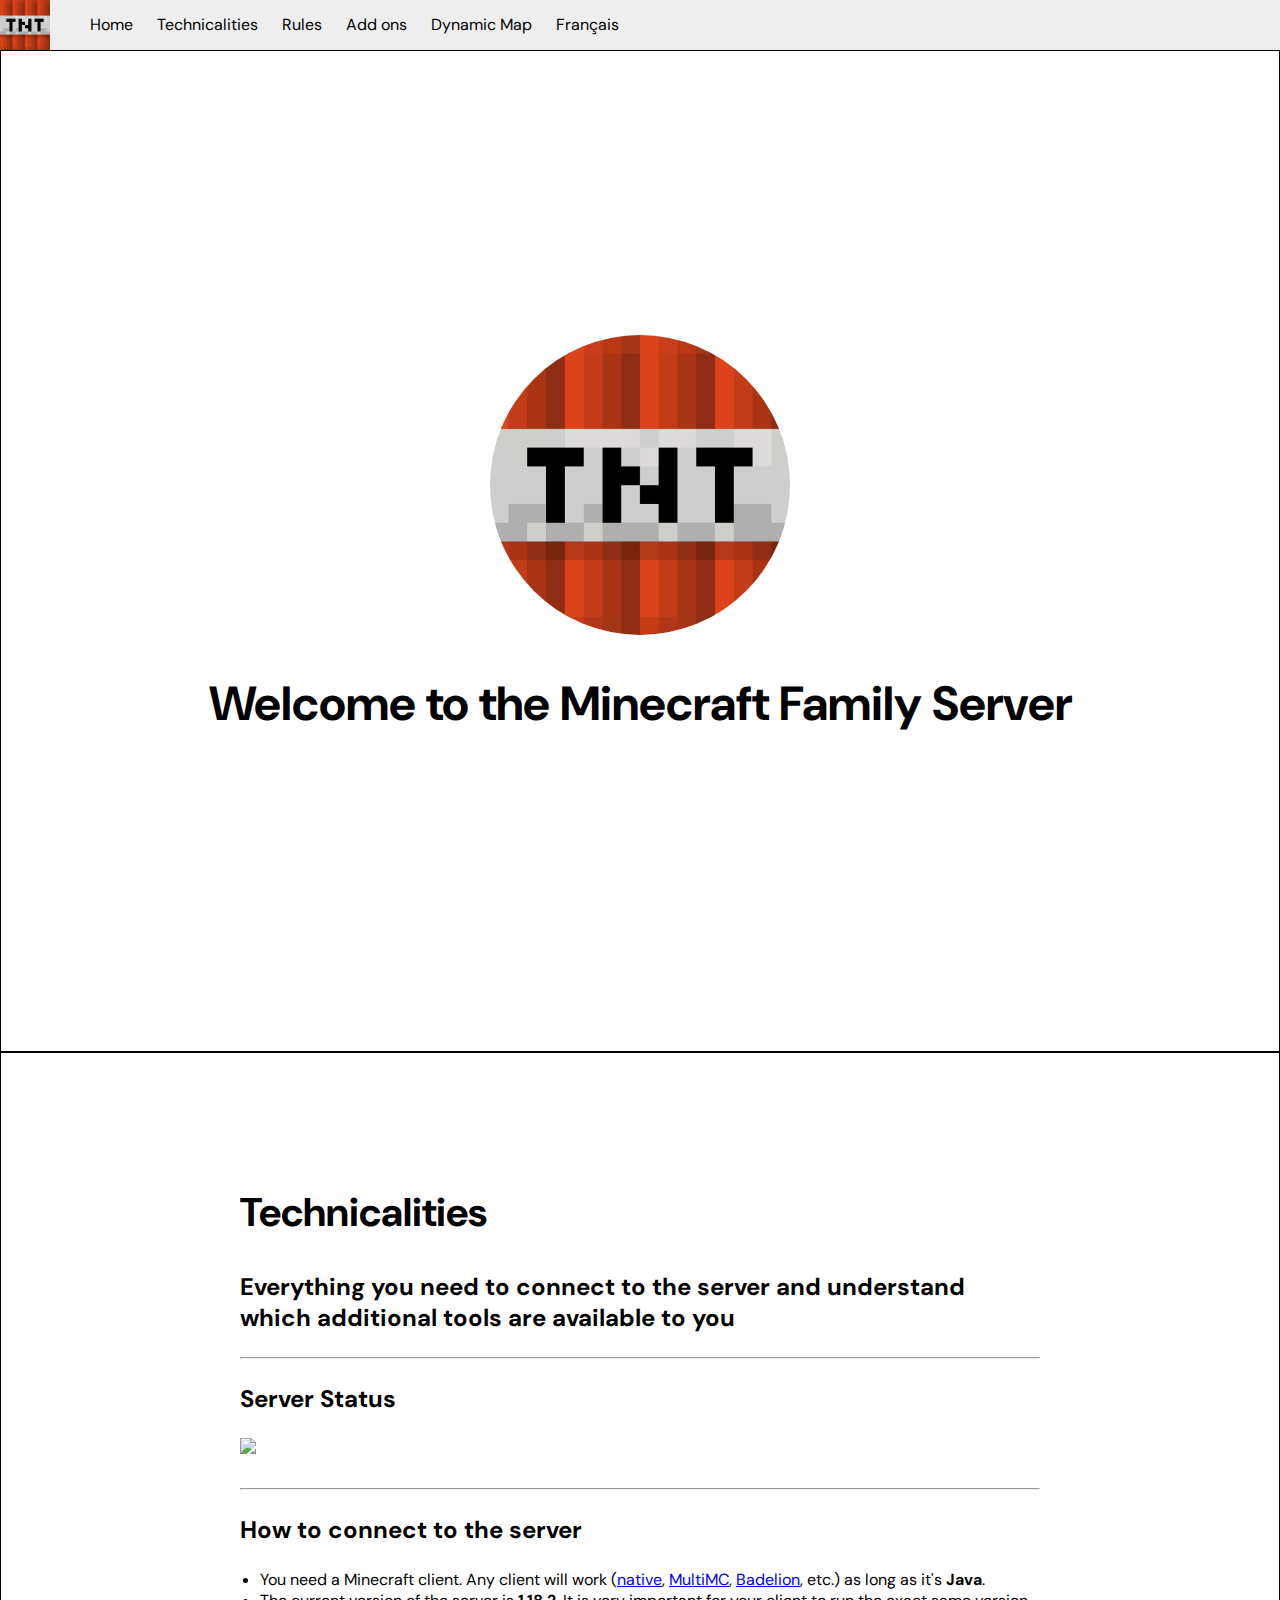
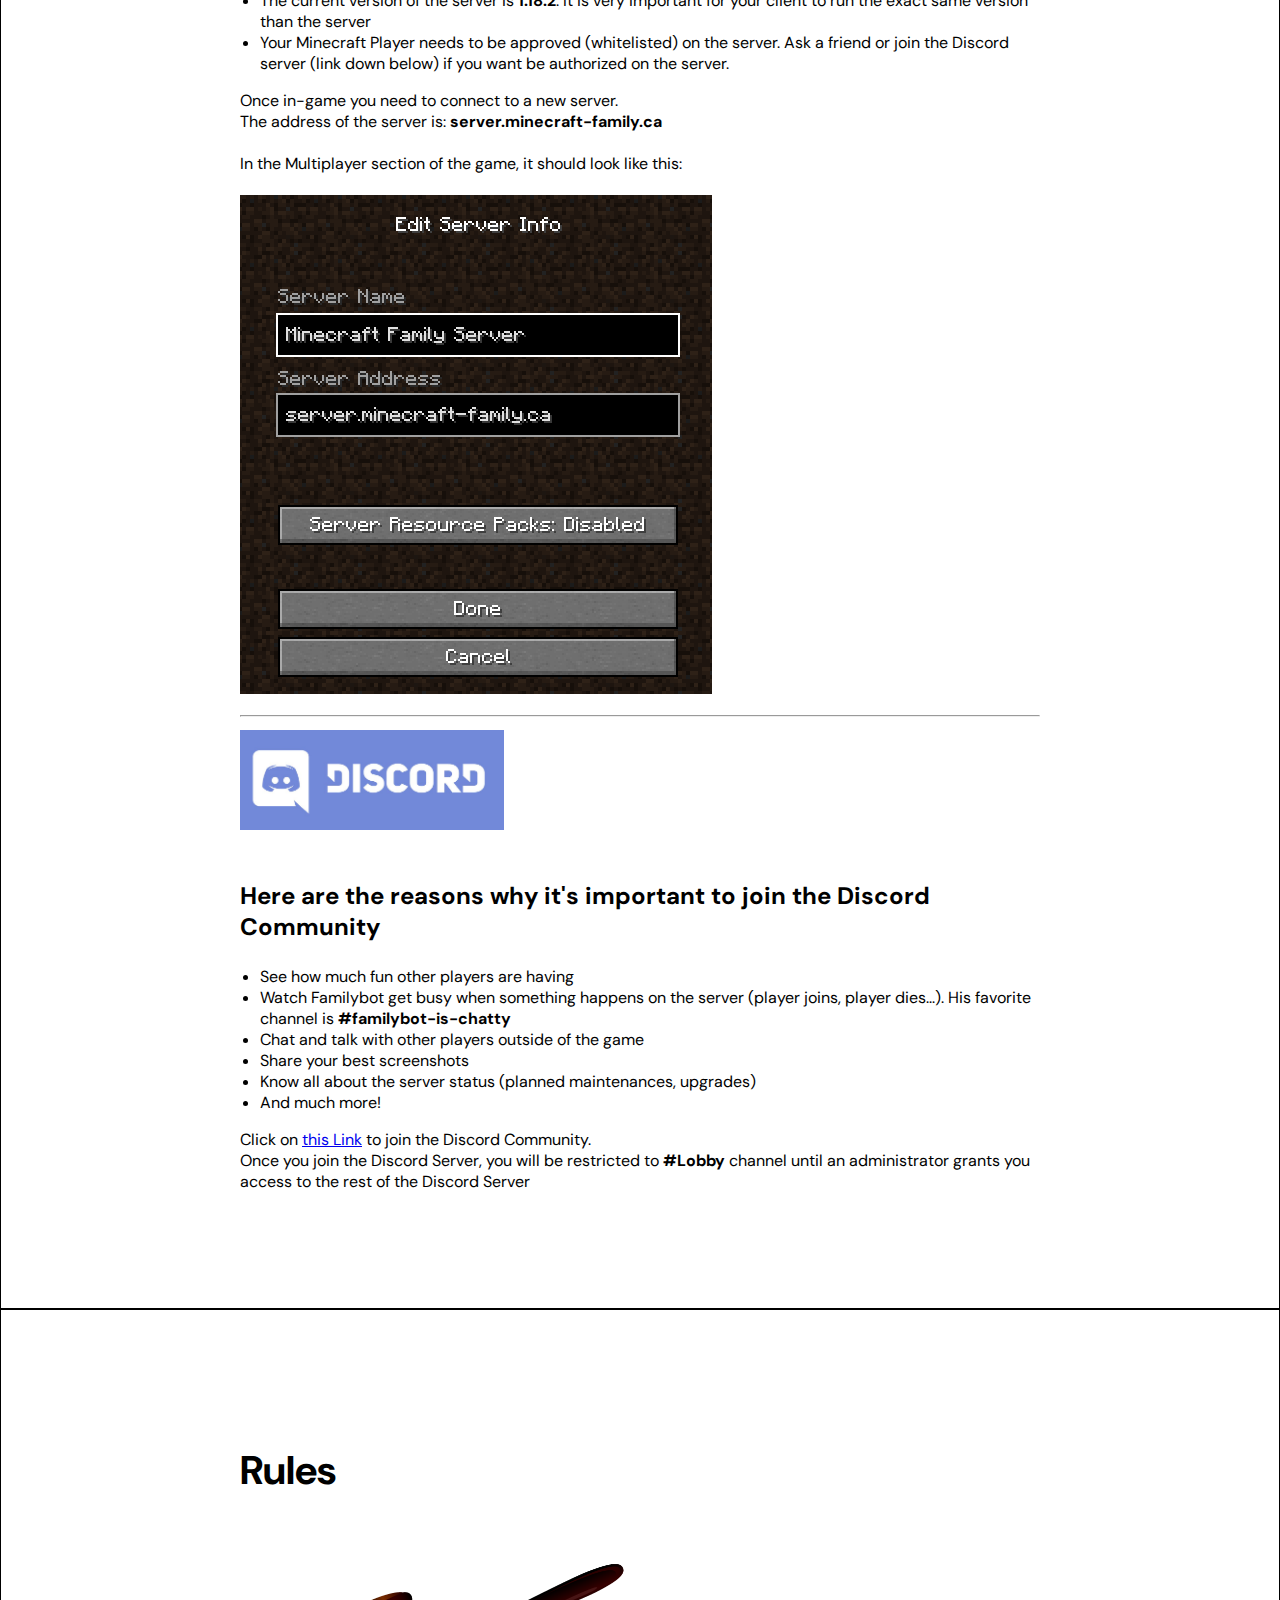
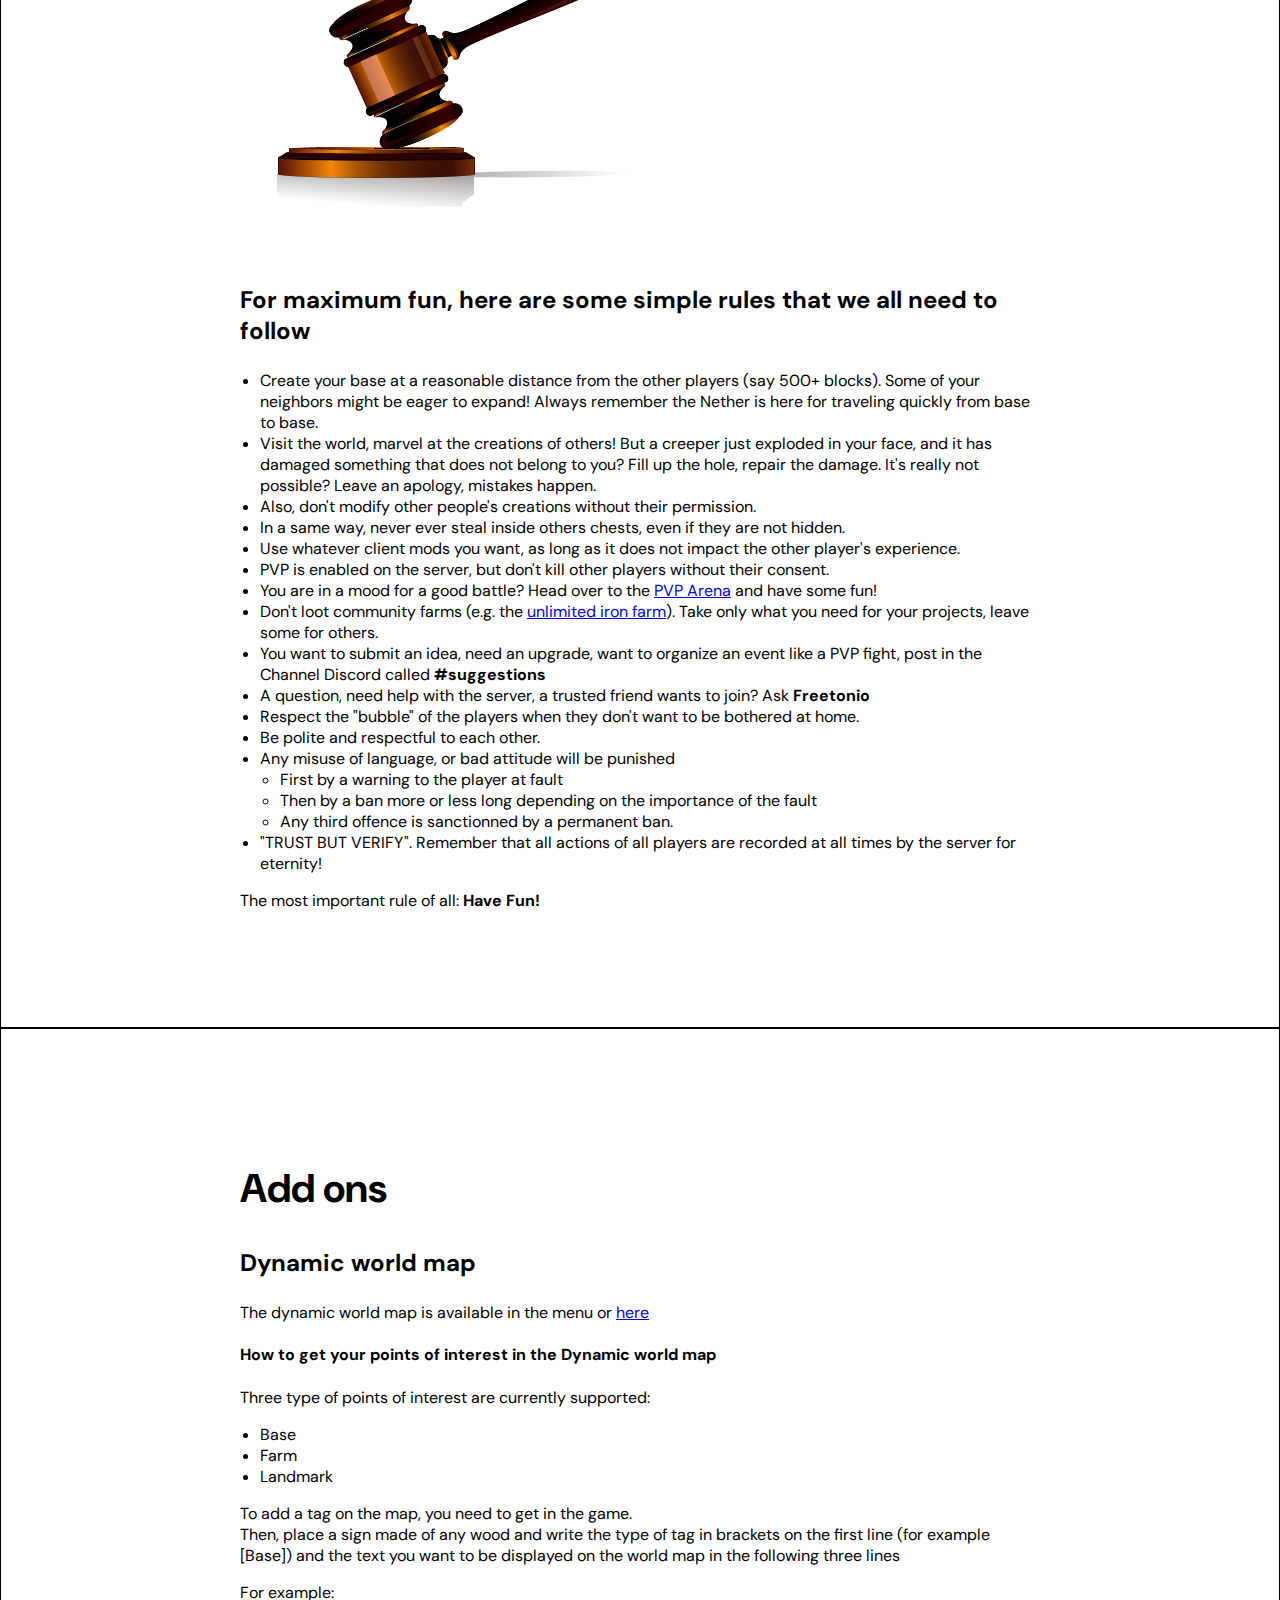
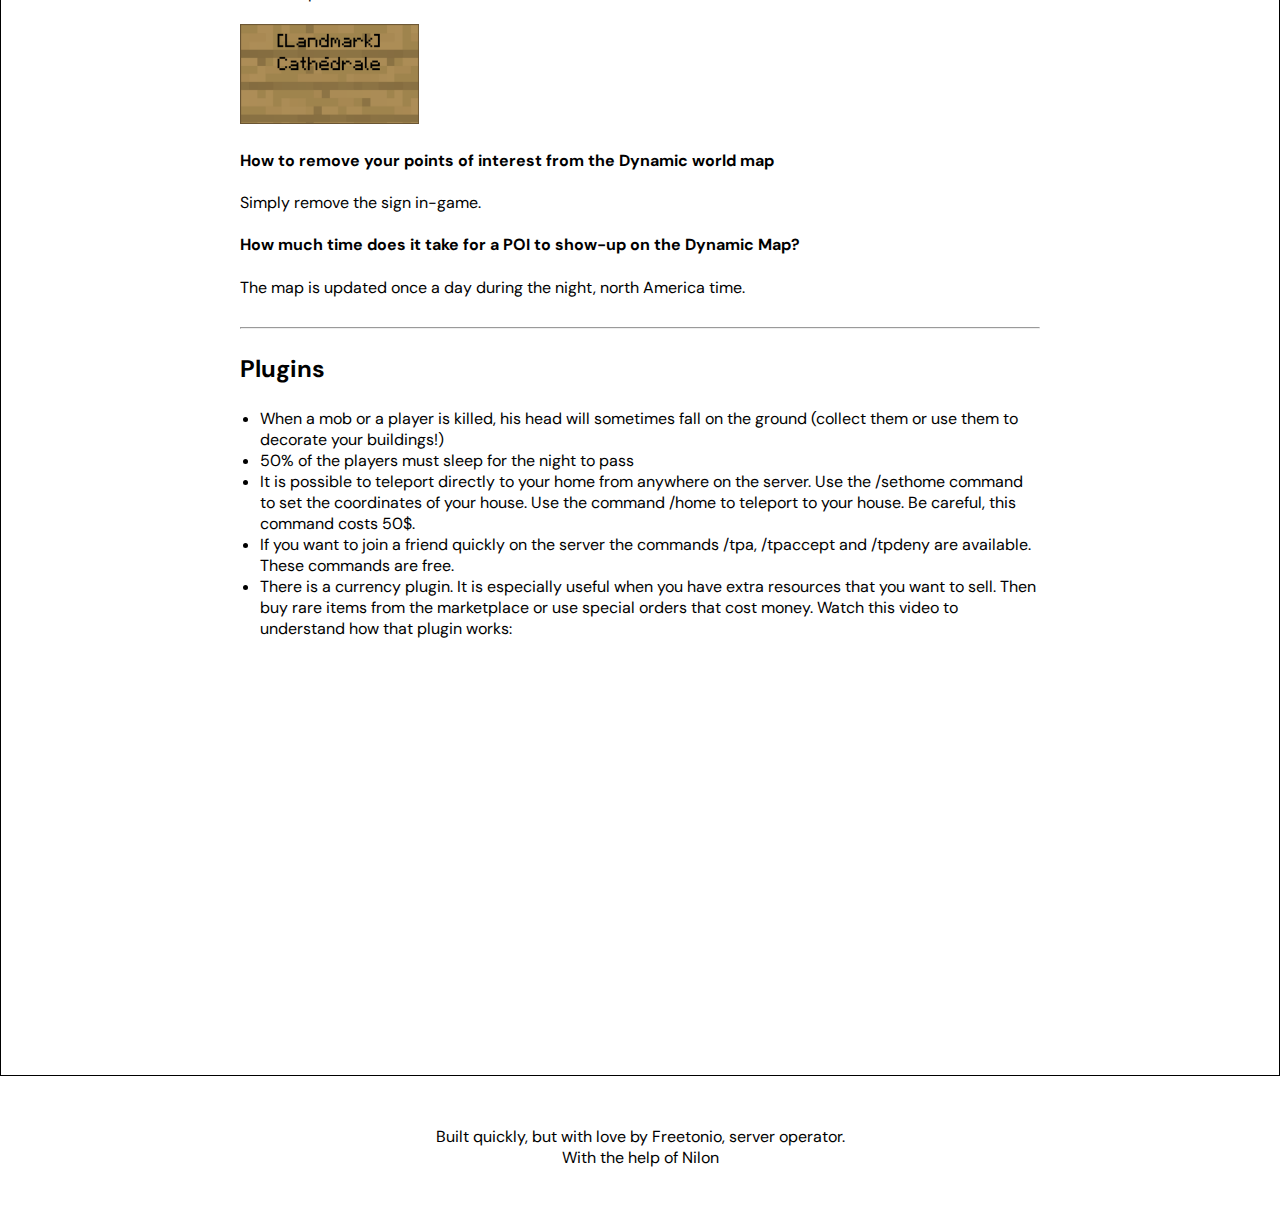
==== commit 5ab954ae: "New rule" ====
--- a/index.html
+++ b/index.html
@@ -81,6 +81,7 @@
                       <li>Create your base at a reasonable distance from the other players (say 500+ blocks). Some of your neighbors might be eager to expand! Always remember the Nether is here for traveling quickly from base to base.</li>
                       <li>Visit the world, marvel at the creations of others! But a creeper just exploded in your face, and it has damaged something that does not belong to you? Fill up the hole, repair the damage. It's really not possible? Leave an apology, mistakes happen.</li>
                       <li>Also, don't modify other people's creations without their permission.</li>
+		      <li>In a same way, never ever steal inside others chests, even if they are not hidden.</li>
                       <li>Use whatever client mods you want, as long as it does not impact the other player's experience.</li>
                       <li>PVP is enabled on the server, but don't kill other players without their consent.</li>
                       <li>You are in a mood for a good battle? Head over to the <a href="https://minecraft-family.ca/mcmap/#/1601/64/-187/max/family-server-world%20-%20overworld/familyserverday" target="_blank">PVP Arena</a> and have some fun!</li>
@@ -142,4 +143,4 @@
         </main> 
         <footer>Built quickly, but with love by Freetonio, server operator. <br> With the help of Nilon</footer>
     </body>
-</html>+</html>
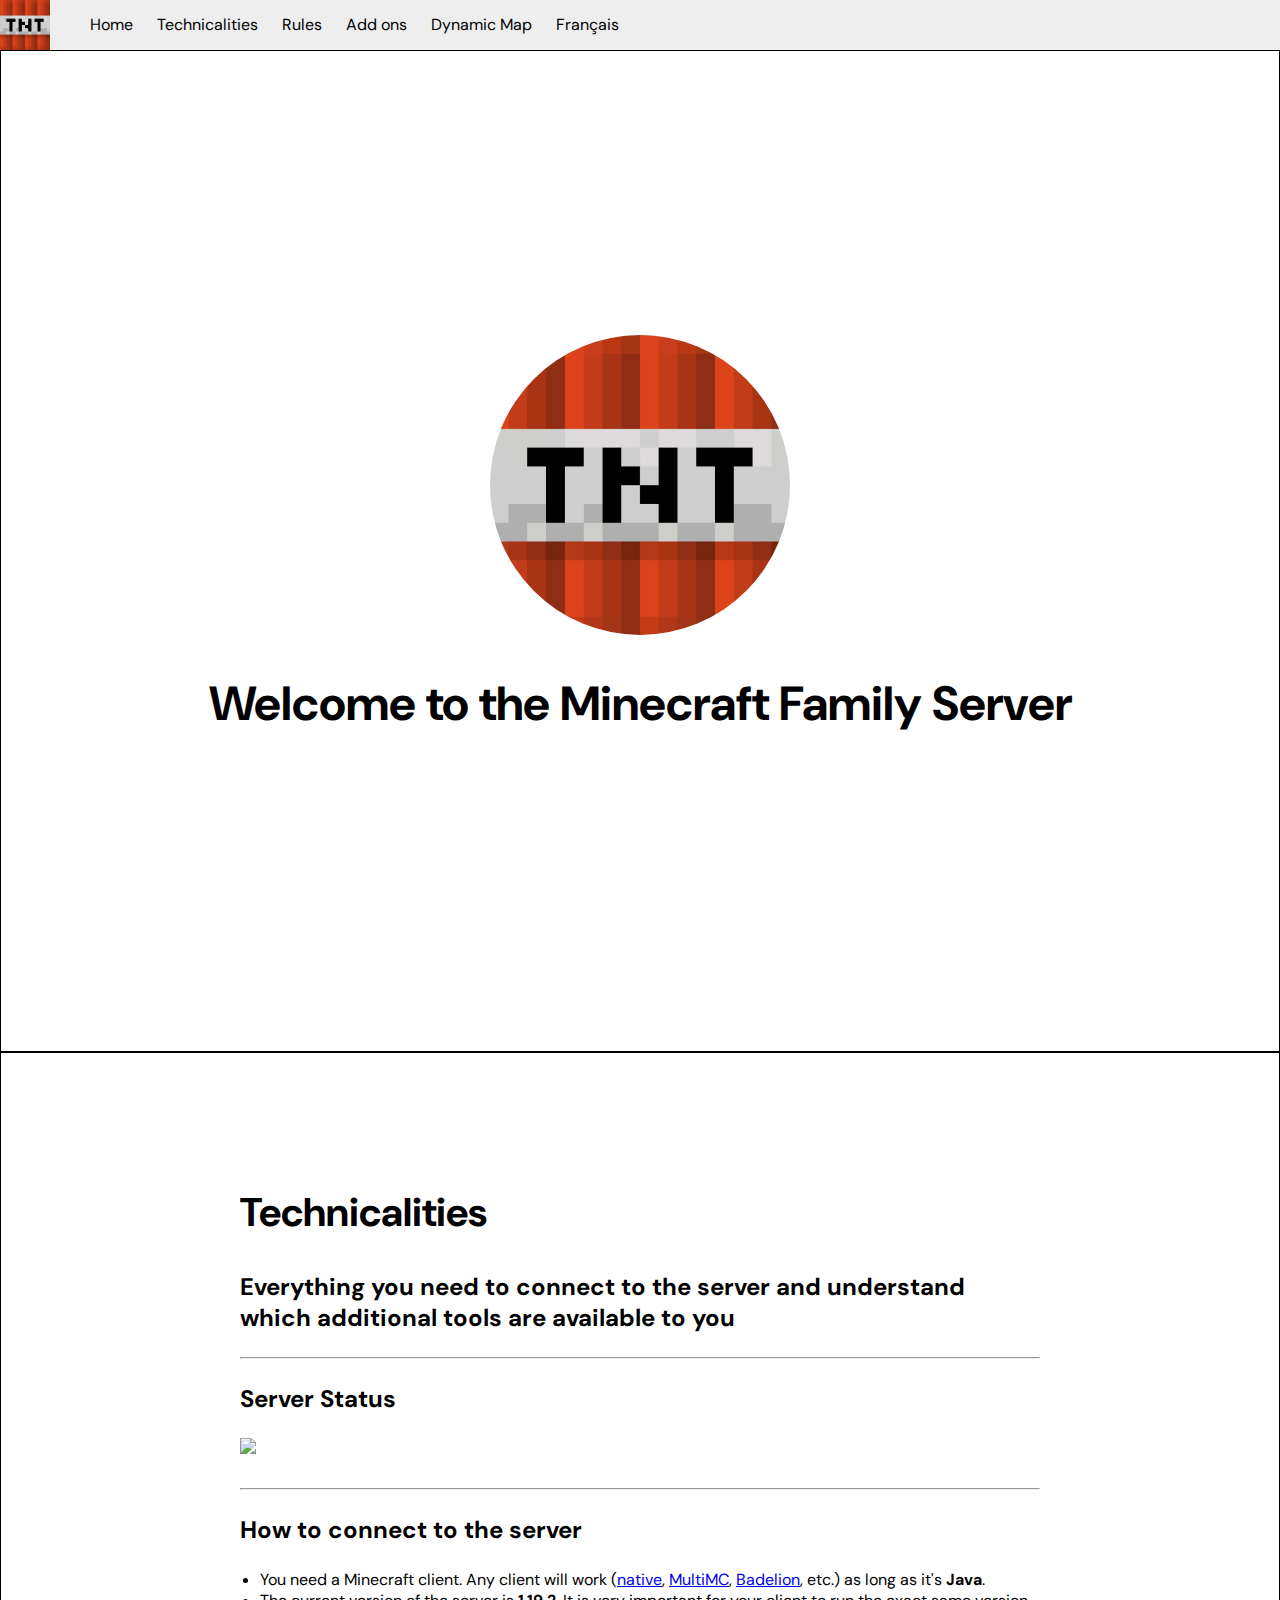
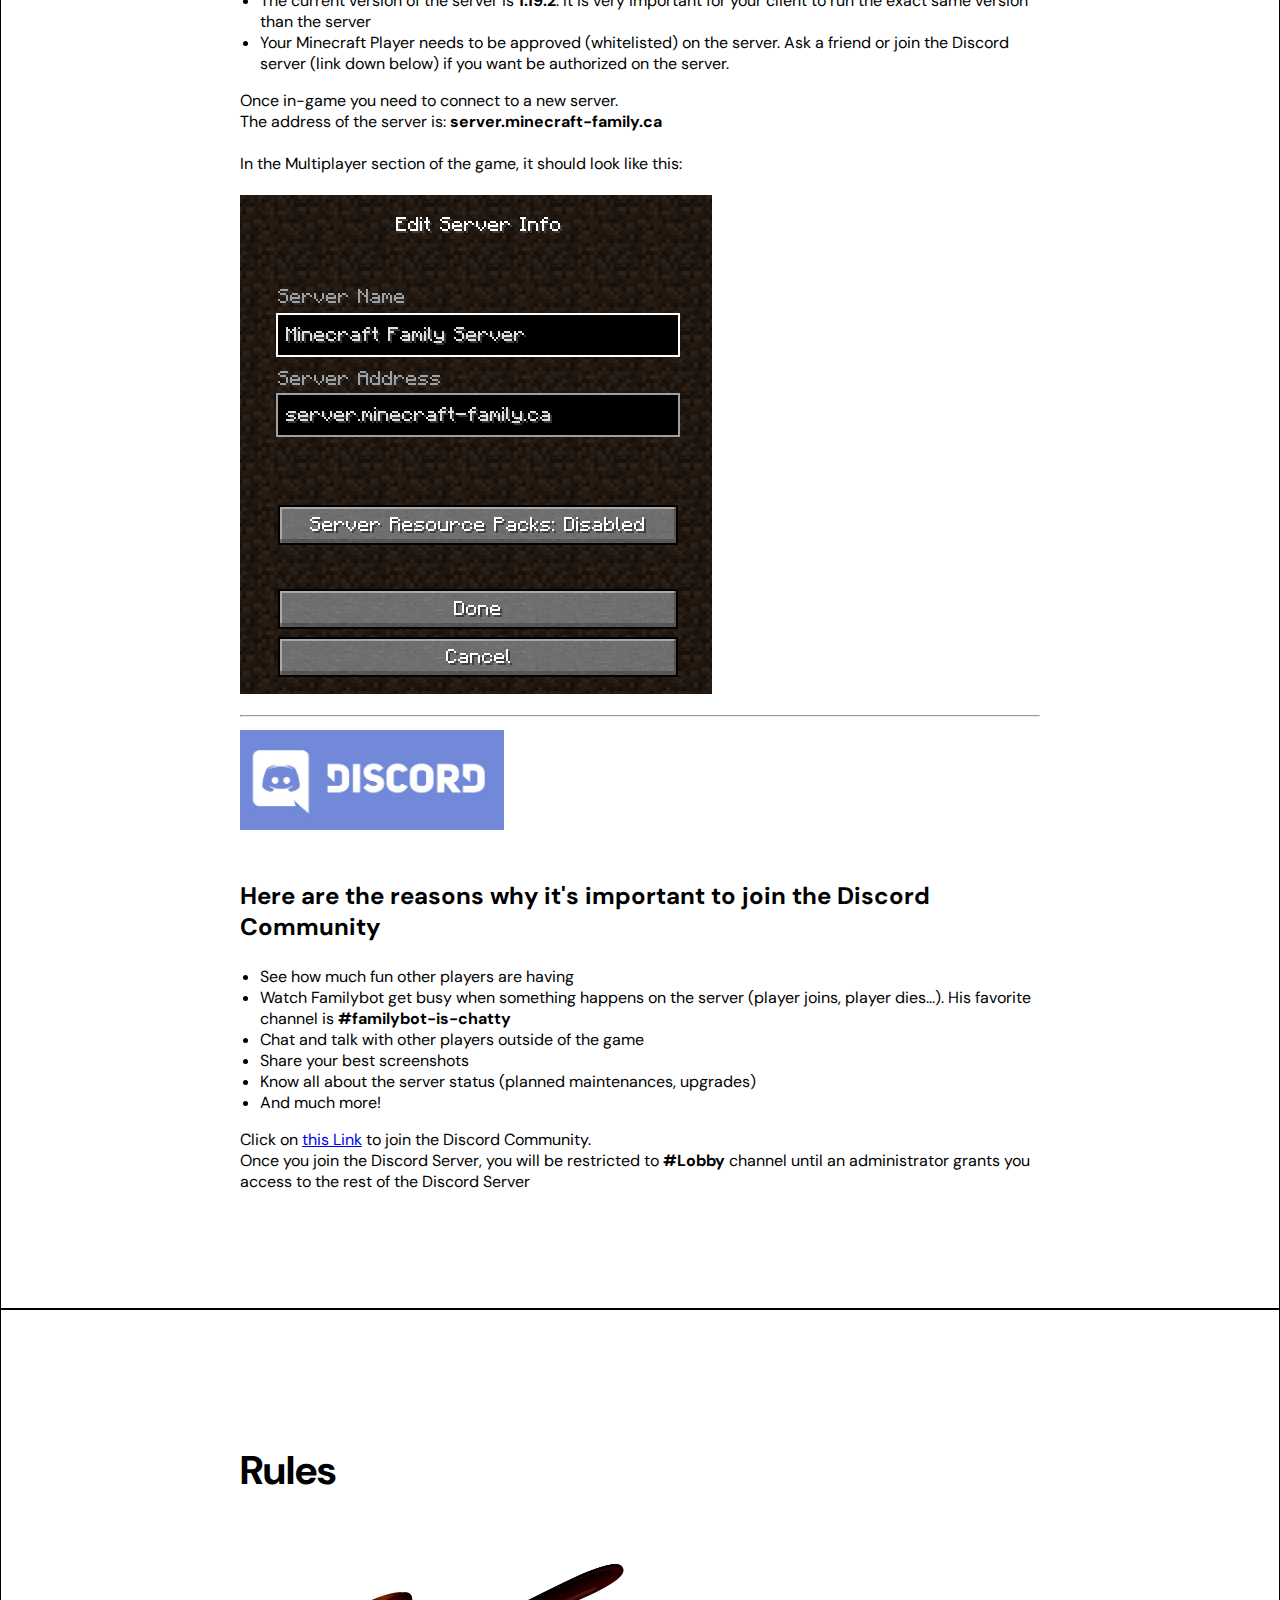
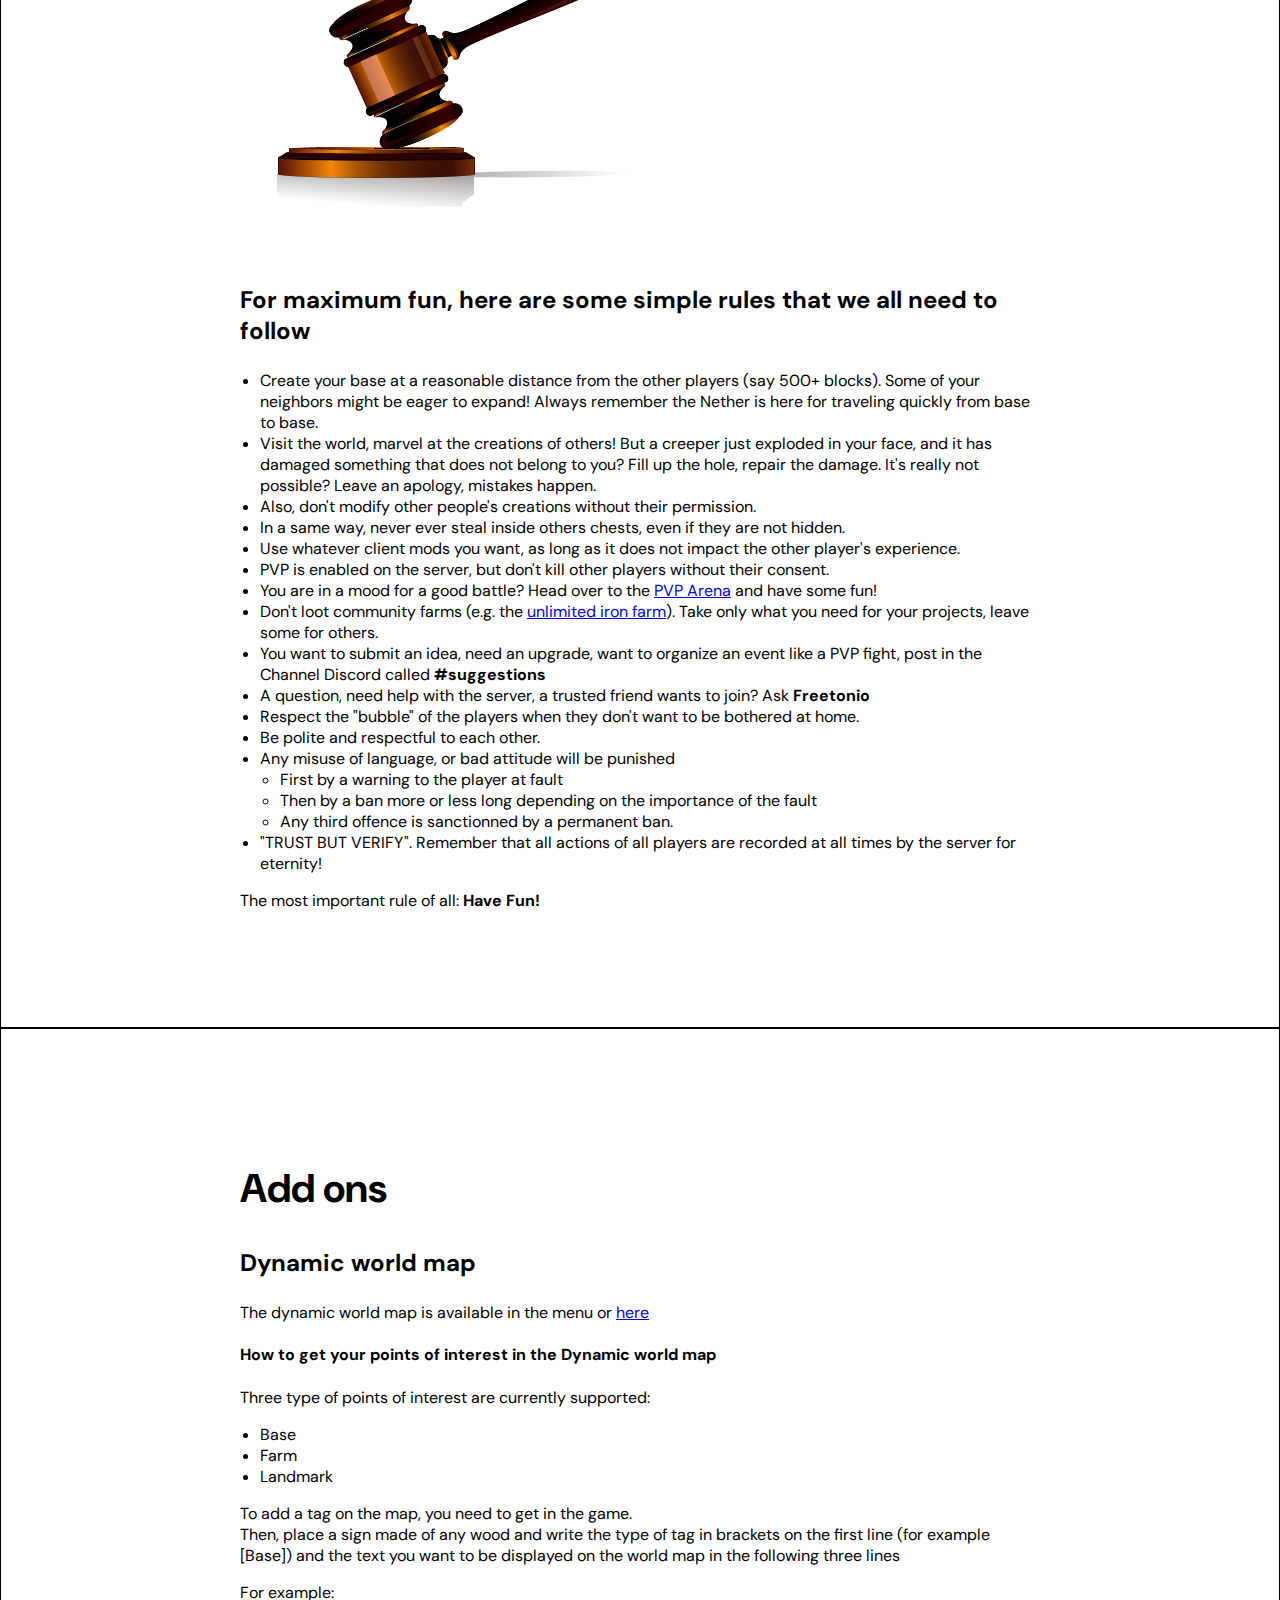
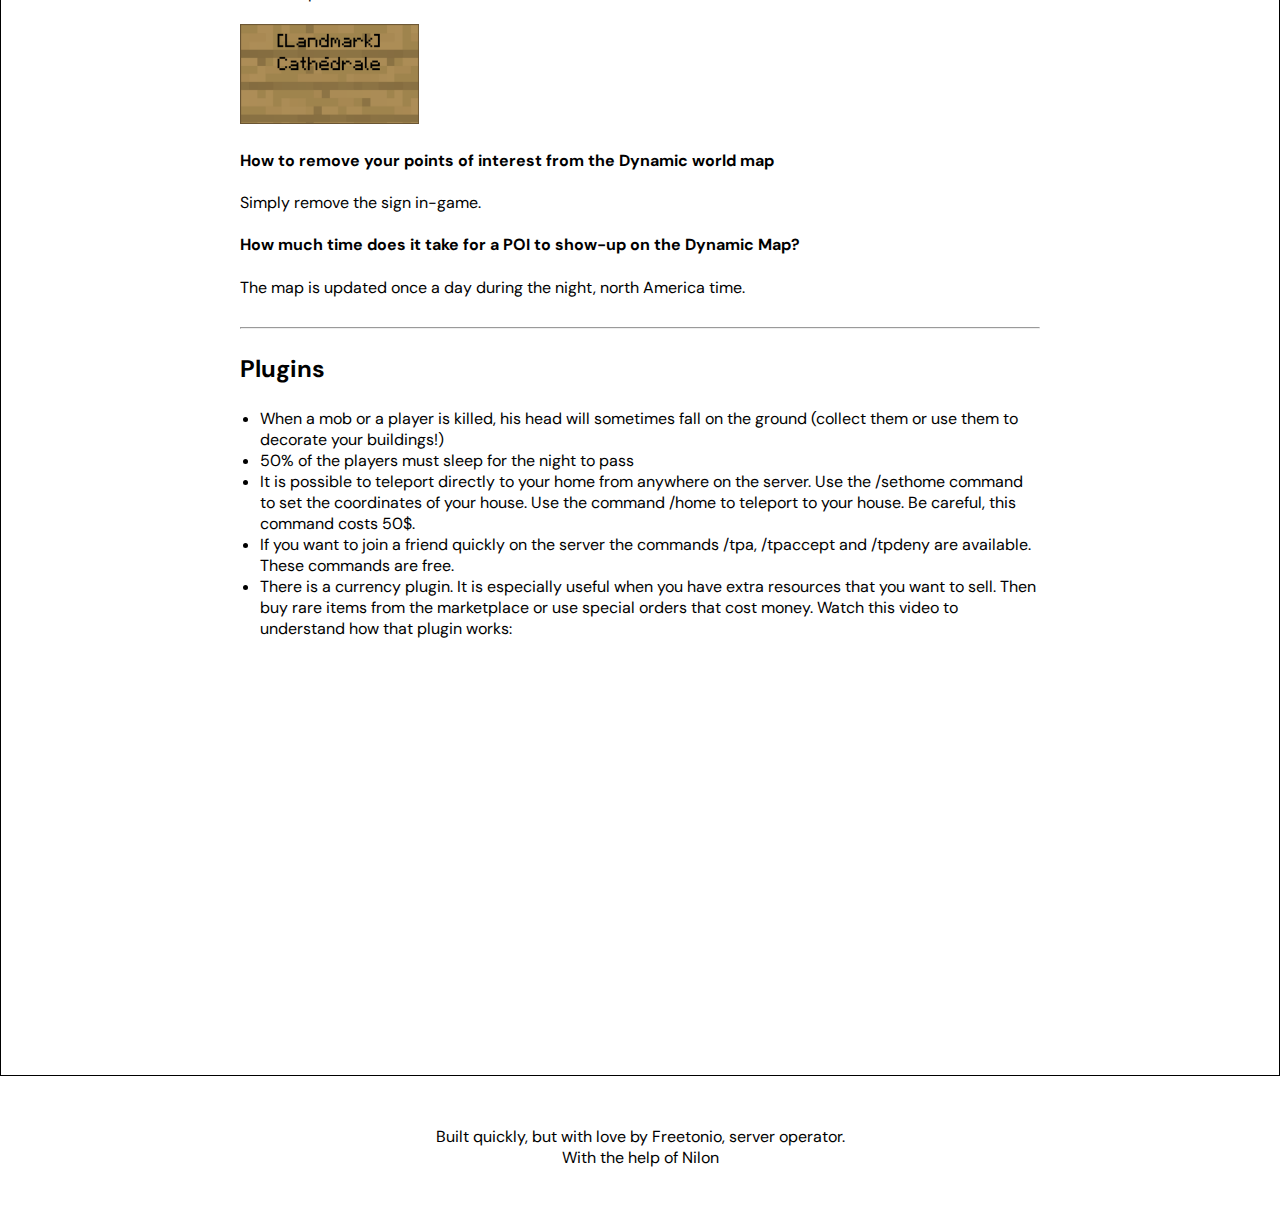
==== commit b6729866: "Index update after 1.19 upgrade" ====
--- a/index.html
+++ b/index.html
@@ -42,7 +42,7 @@
                       <h3>How to connect to the server</h3>
                       <ul>
                         <li>You need a Minecraft client. Any client will work (<a href="https://www.minecraft.net/en-us/download" target="_blank">native</a>, <a href="https://multimc.org/" target="_blank">MultiMC</a>, <a href="https://client.badlion.net/" target="_blank">Badelion</a>, etc.) as long as it's <b>Java</b>.</li>
-                        <li>The current version of the server is <b>1.18.2</b>. It is very important for your client to run the exact same version than the server</li>
+                        <li>The current version of the server is <b>1.19.2</b>. It is very important for your client to run the exact same version than the server</li>
                         <li>Your Minecraft Player needs to be approved (whitelisted) on the server. Ask a friend or join the Discord server (link down below) if you want be authorized on the server.</li>
                       </ul>
                       <p>
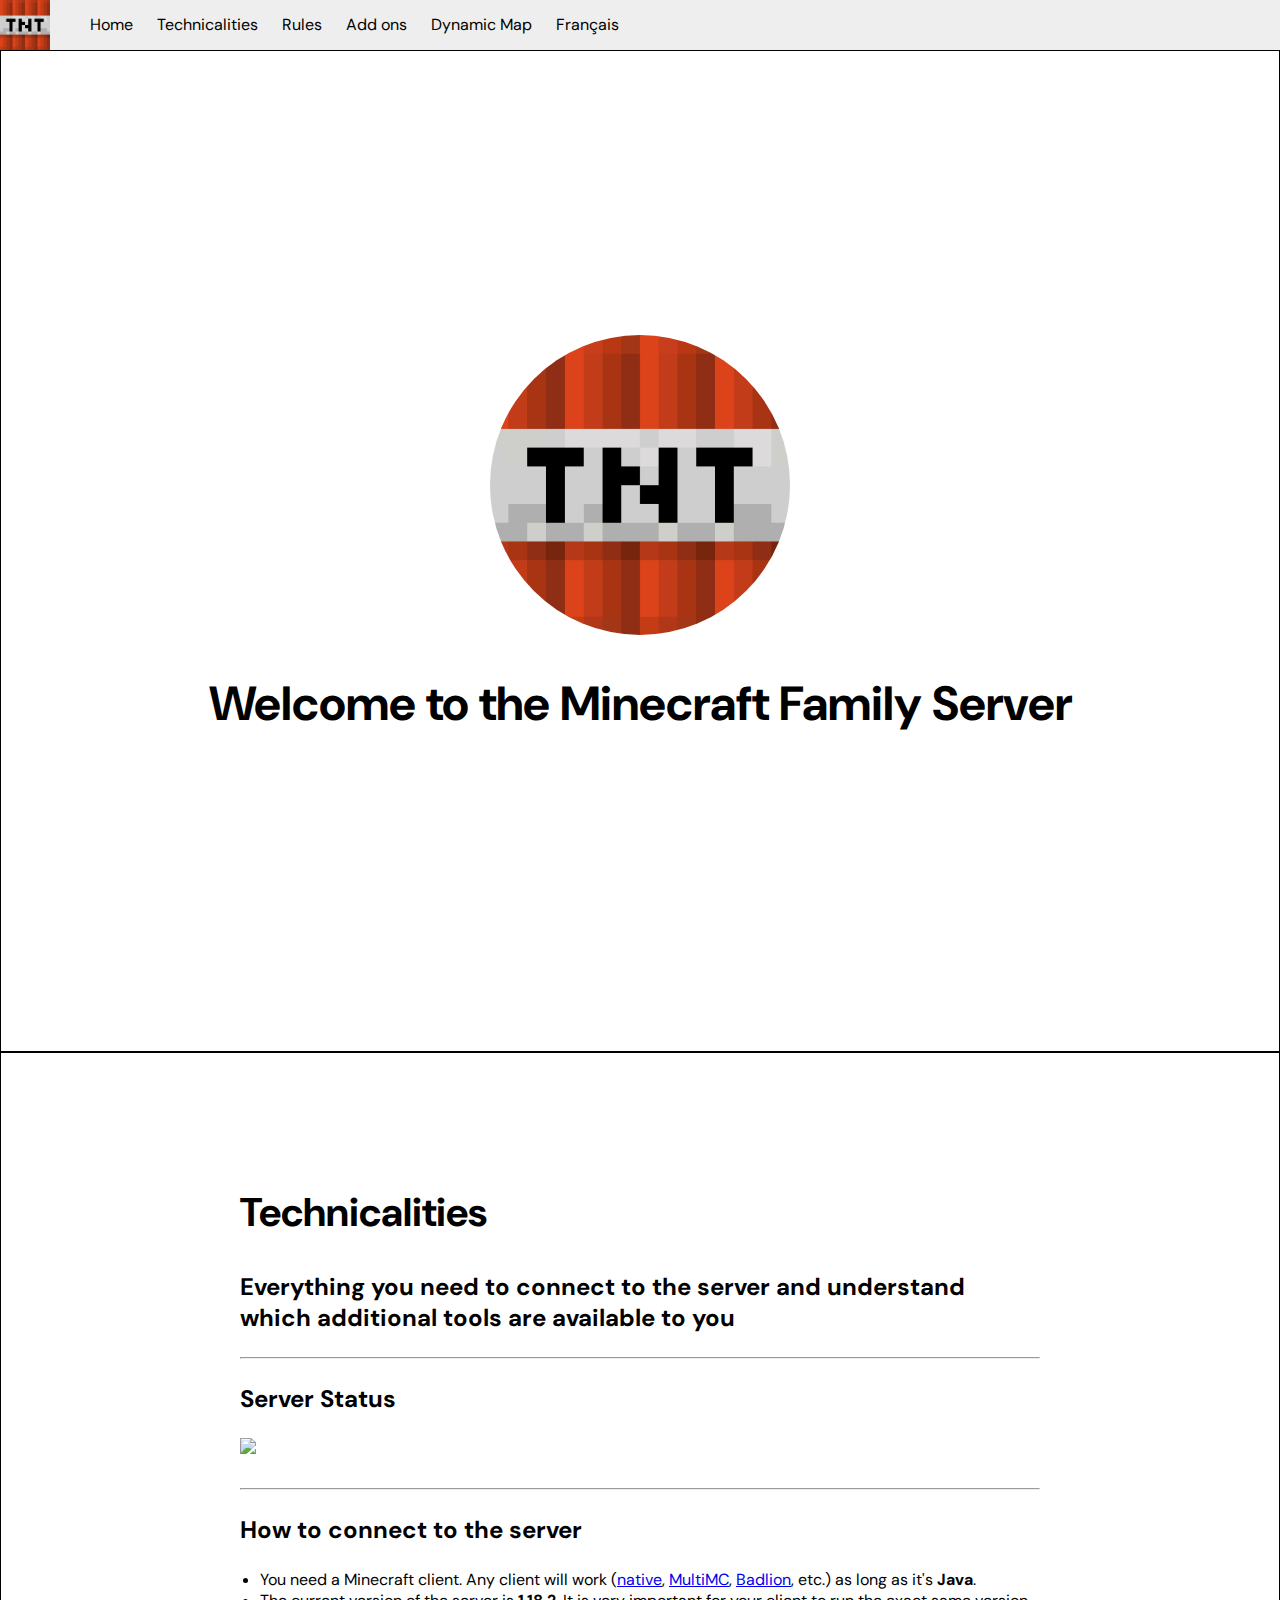
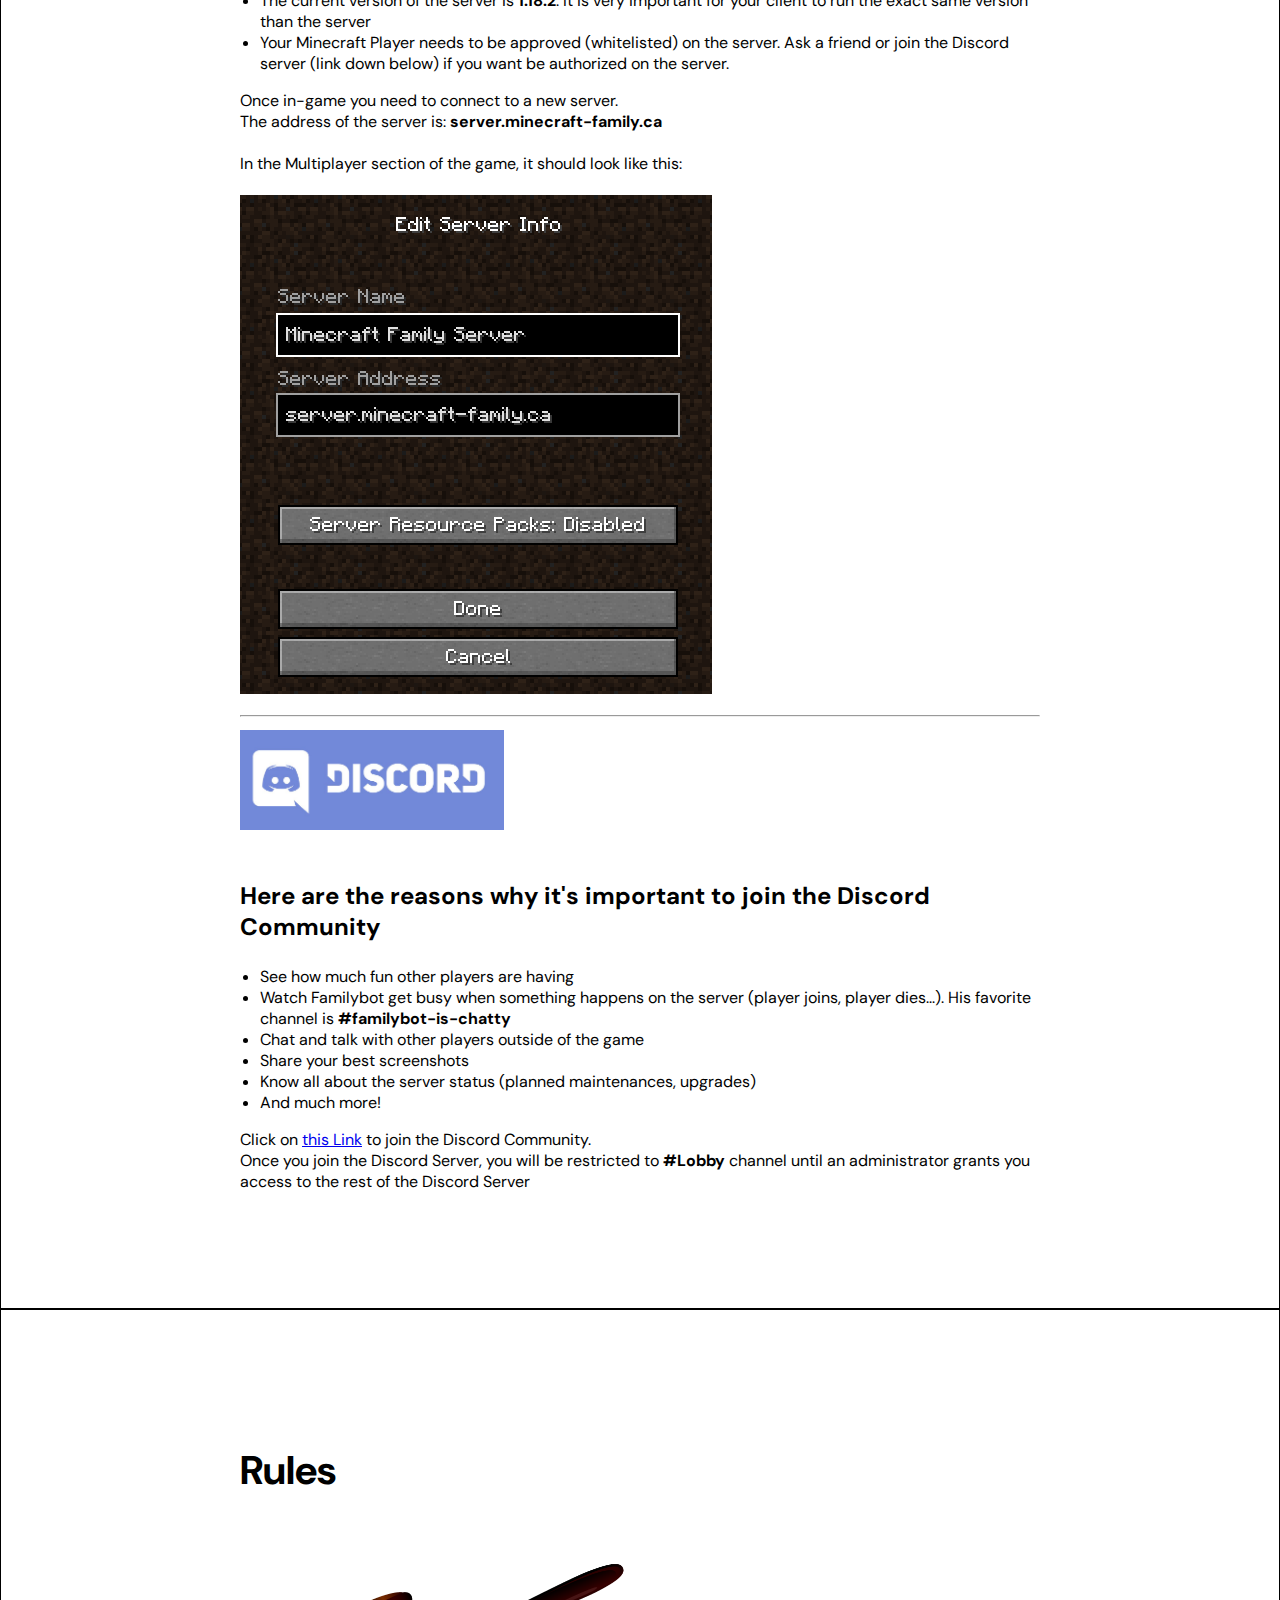
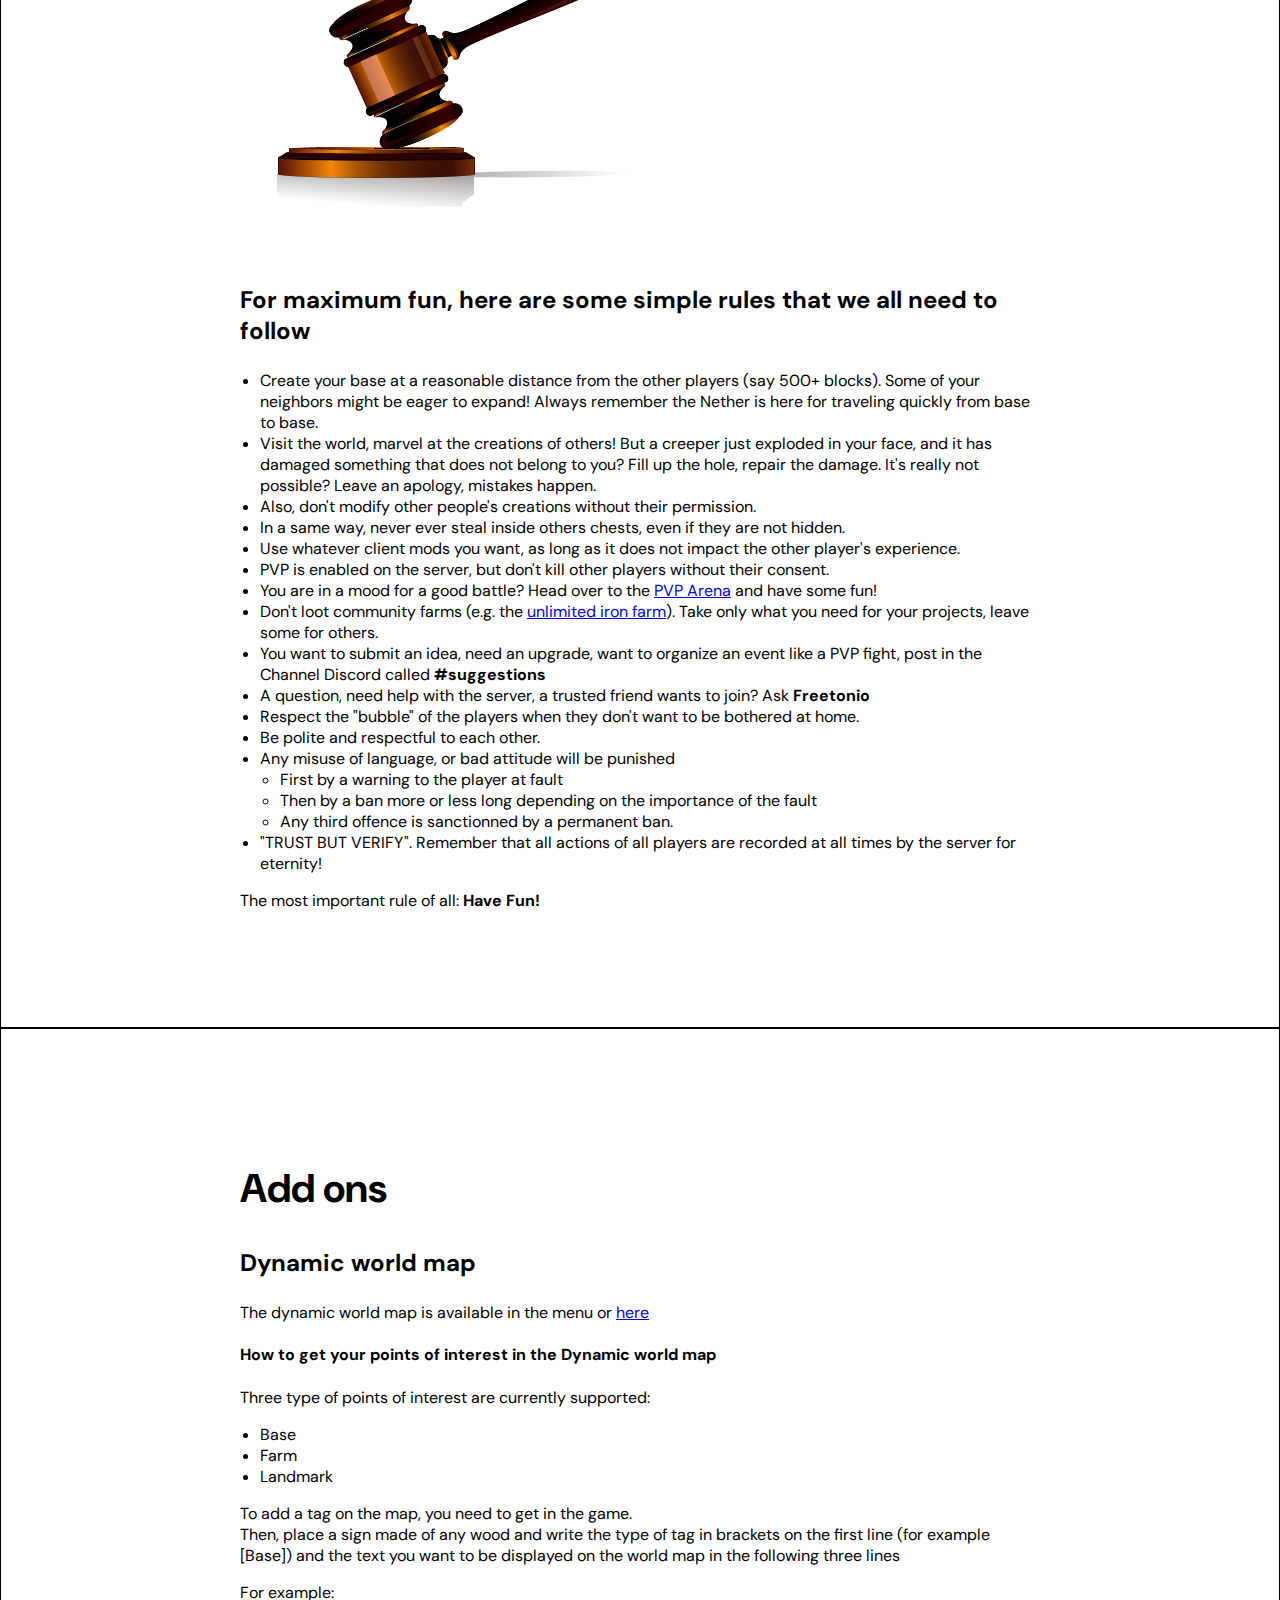
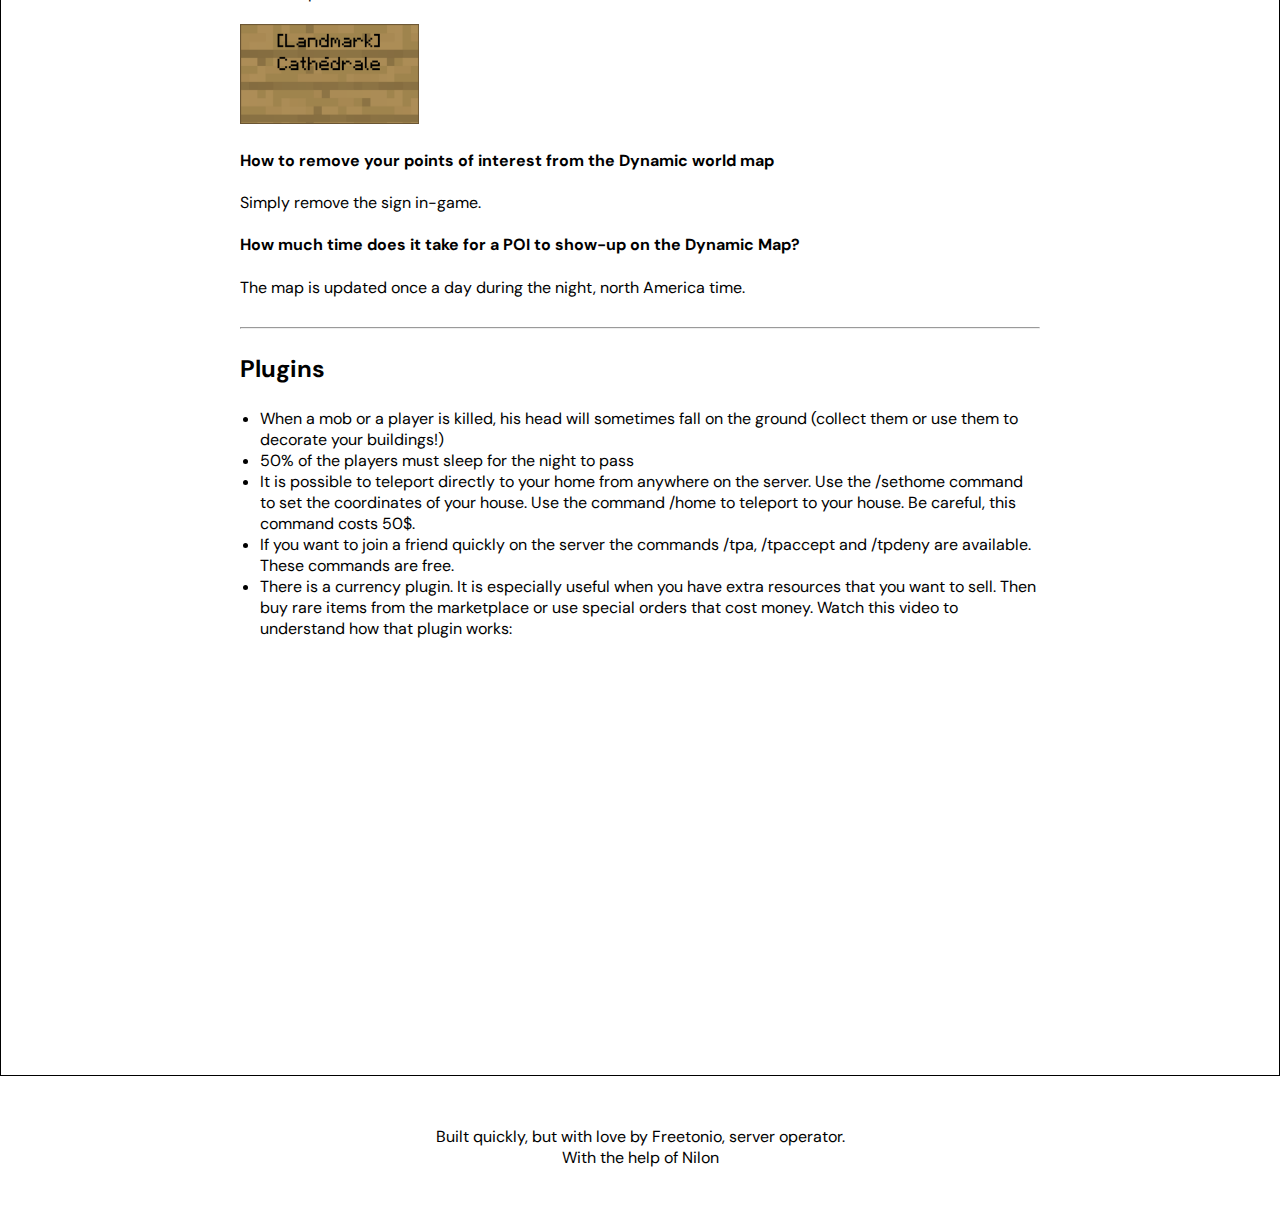
==== commit 0ed562e9: "Typo on Badlion client" ====
--- a/index.html
+++ b/index.html
@@ -41,8 +41,8 @@
                       <hr>  
                       <h3>How to connect to the server</h3>
                       <ul>
-                        <li>You need a Minecraft client. Any client will work (<a href="https://www.minecraft.net/en-us/download" target="_blank">native</a>, <a href="https://multimc.org/" target="_blank">MultiMC</a>, <a href="https://client.badlion.net/" target="_blank">Badelion</a>, etc.) as long as it's <b>Java</b>.</li>
-                        <li>The current version of the server is <b>1.19.2</b>. It is very important for your client to run the exact same version than the server</li>
+                        <li>You need a Minecraft client. Any client will work (<a href="https://www.minecraft.net/en-us/download" target="_blank">native</a>, <a href="https://multimc.org/" target="_blank">MultiMC</a>, <a href="https://client.badlion.net/" target="_blank">Badlion</a>, etc.) as long as it's <b>Java</b>.</li>
+                        <li>The current version of the server is <b>1.18.2</b>. It is very important for your client to run the exact same version than the server</li>
                         <li>Your Minecraft Player needs to be approved (whitelisted) on the server. Ask a friend or join the Discord server (link down below) if you want be authorized on the server.</li>
                       </ul>
                       <p>
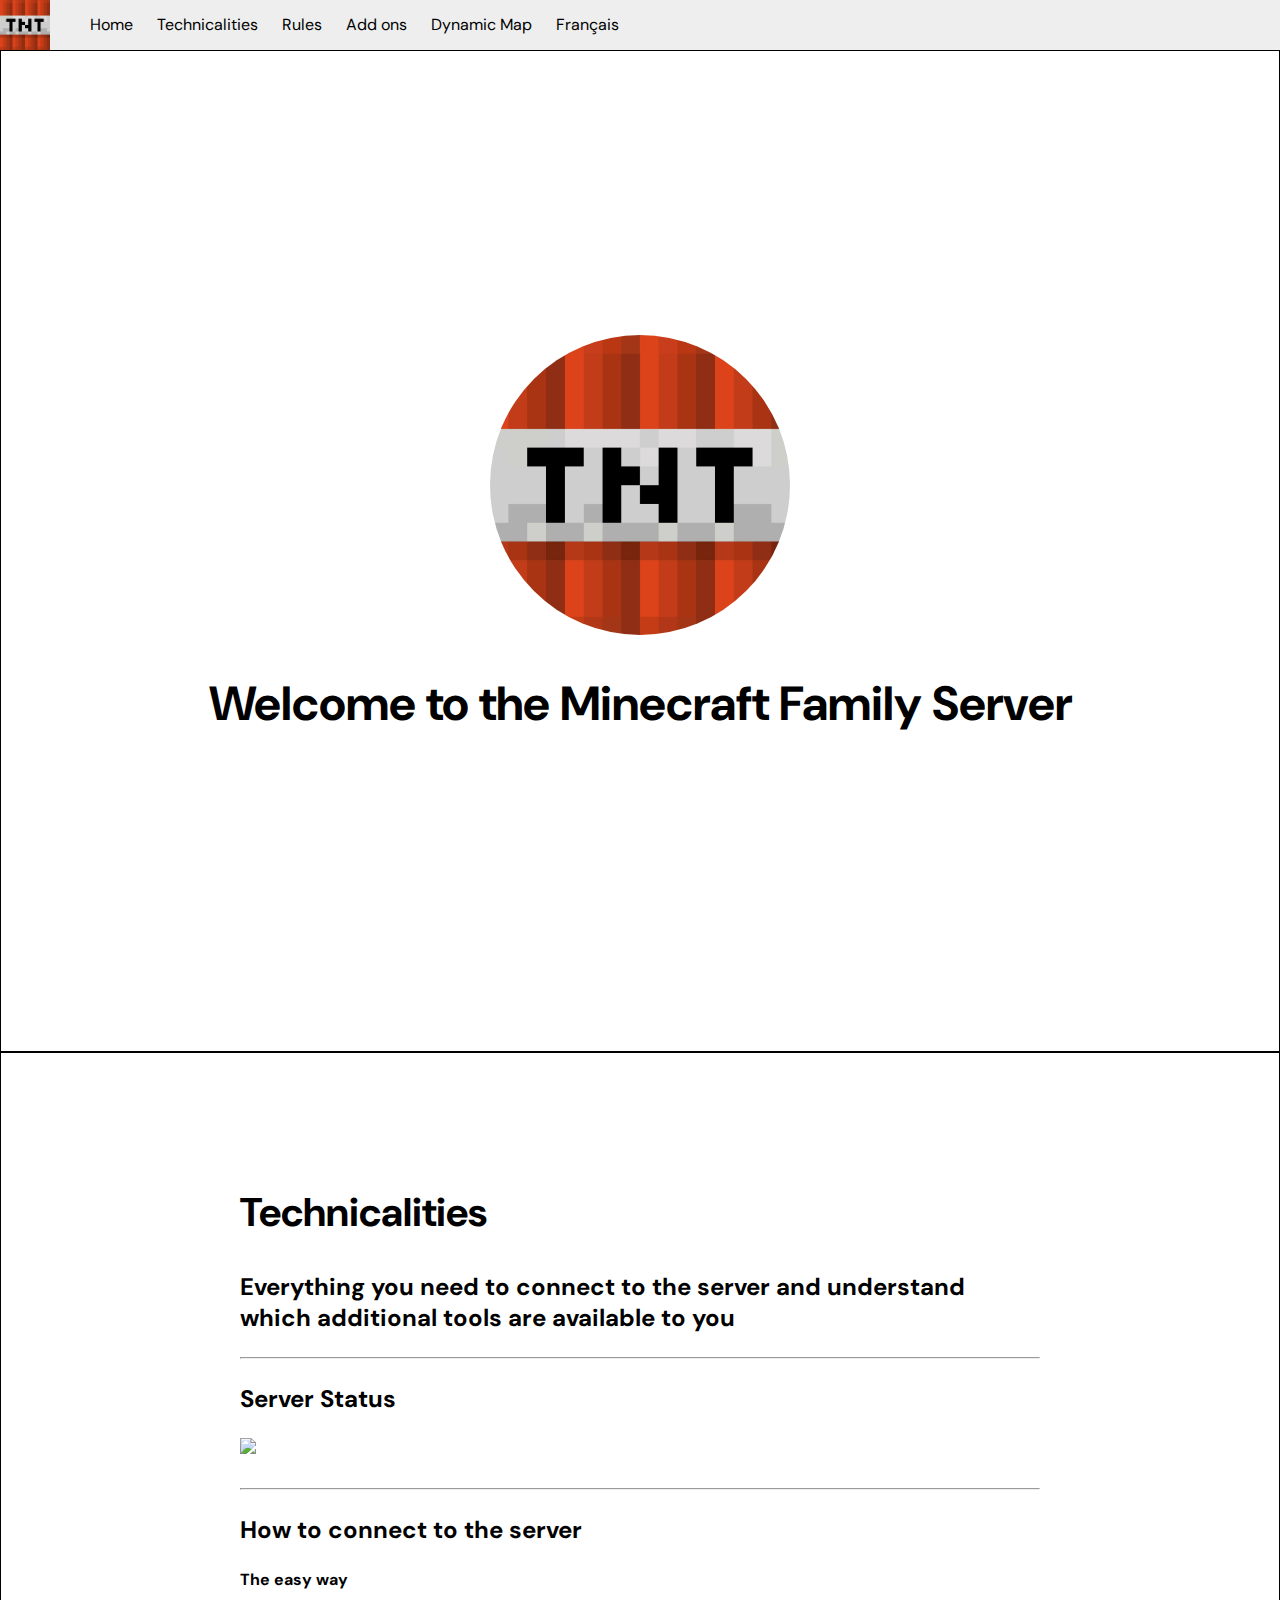
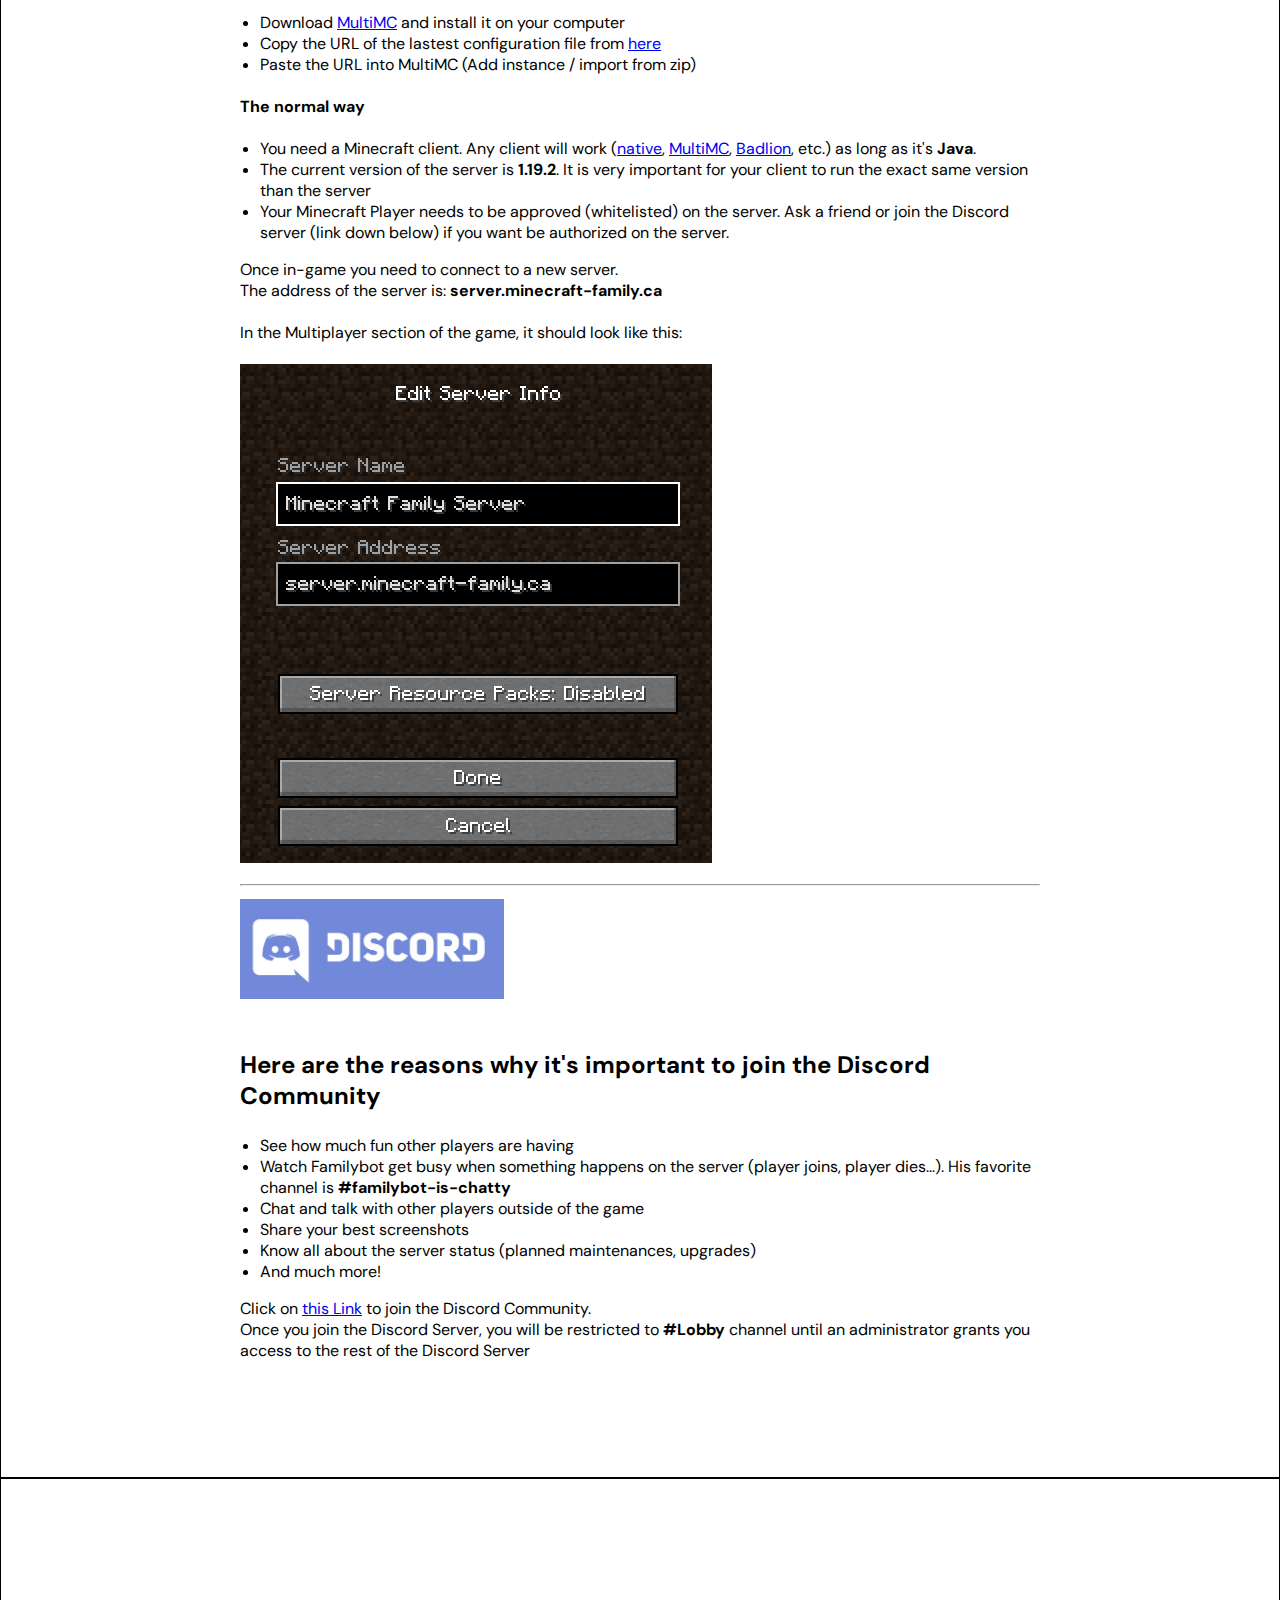
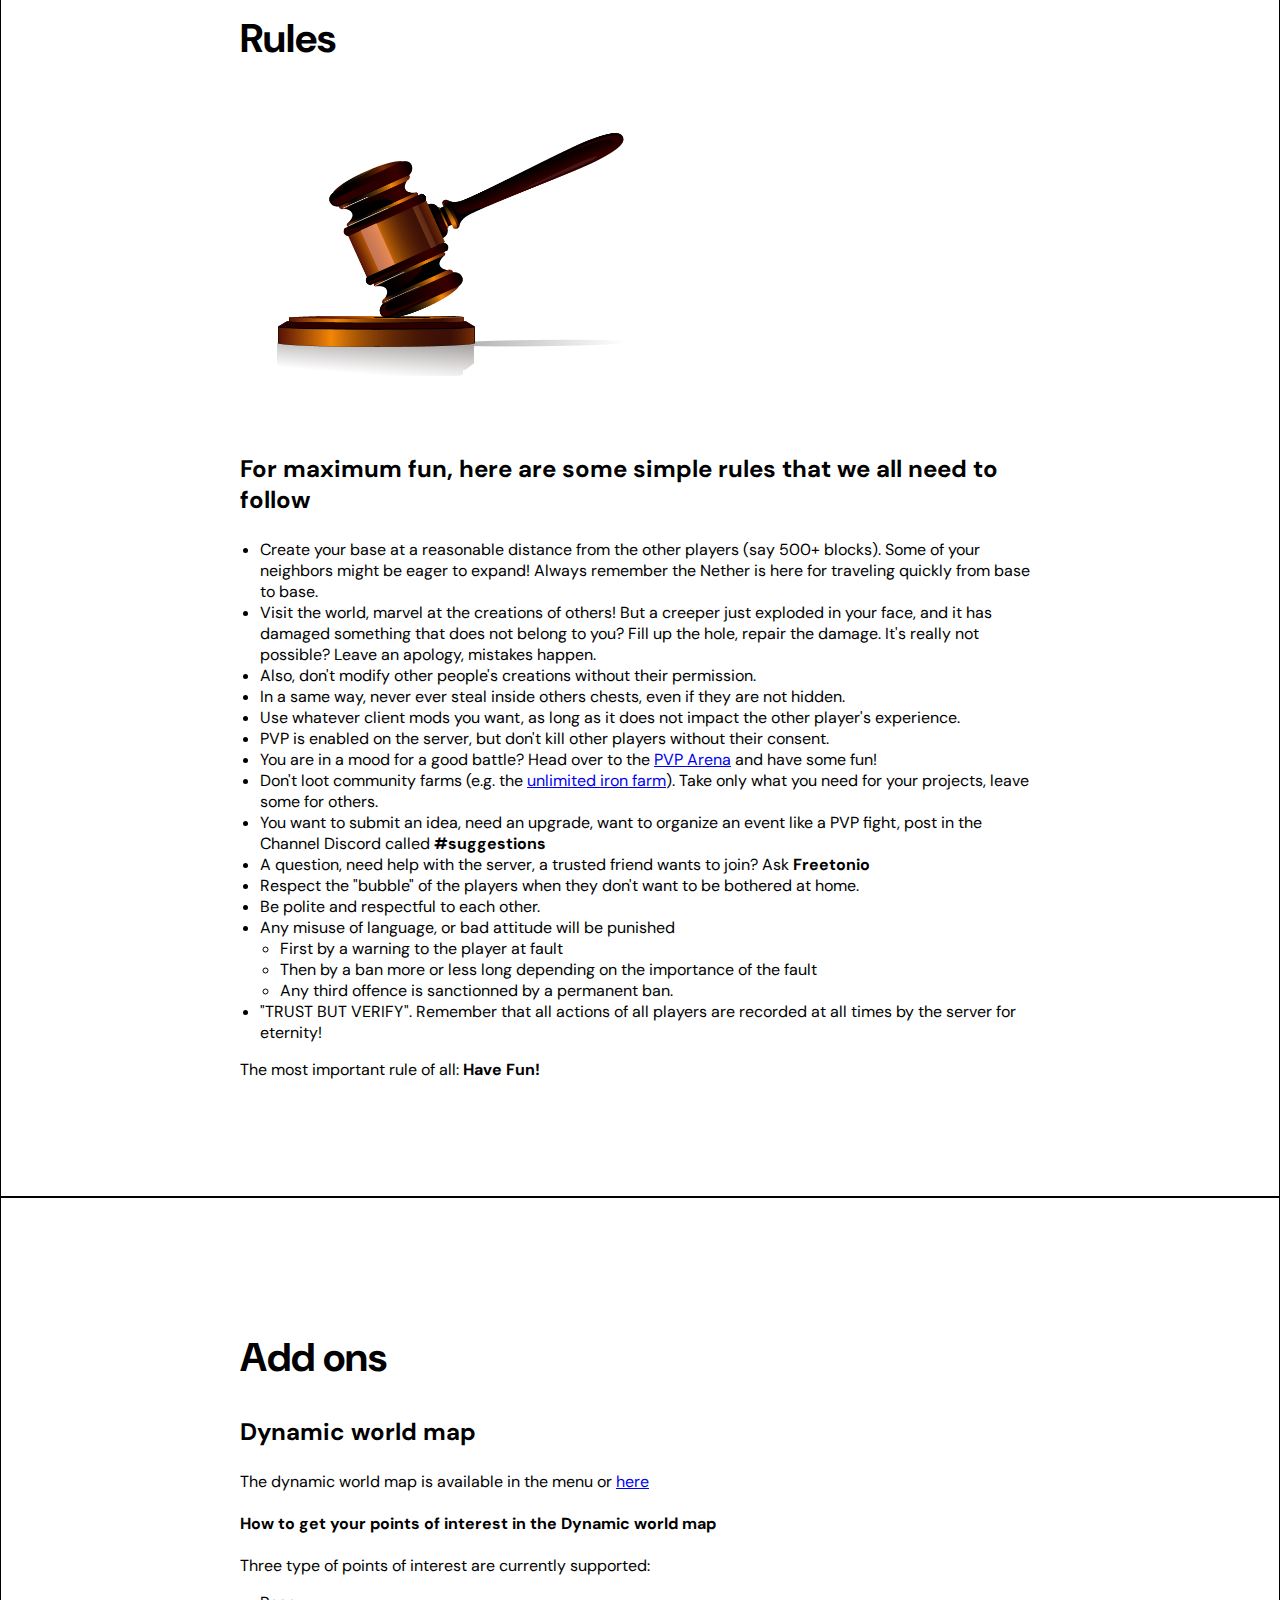
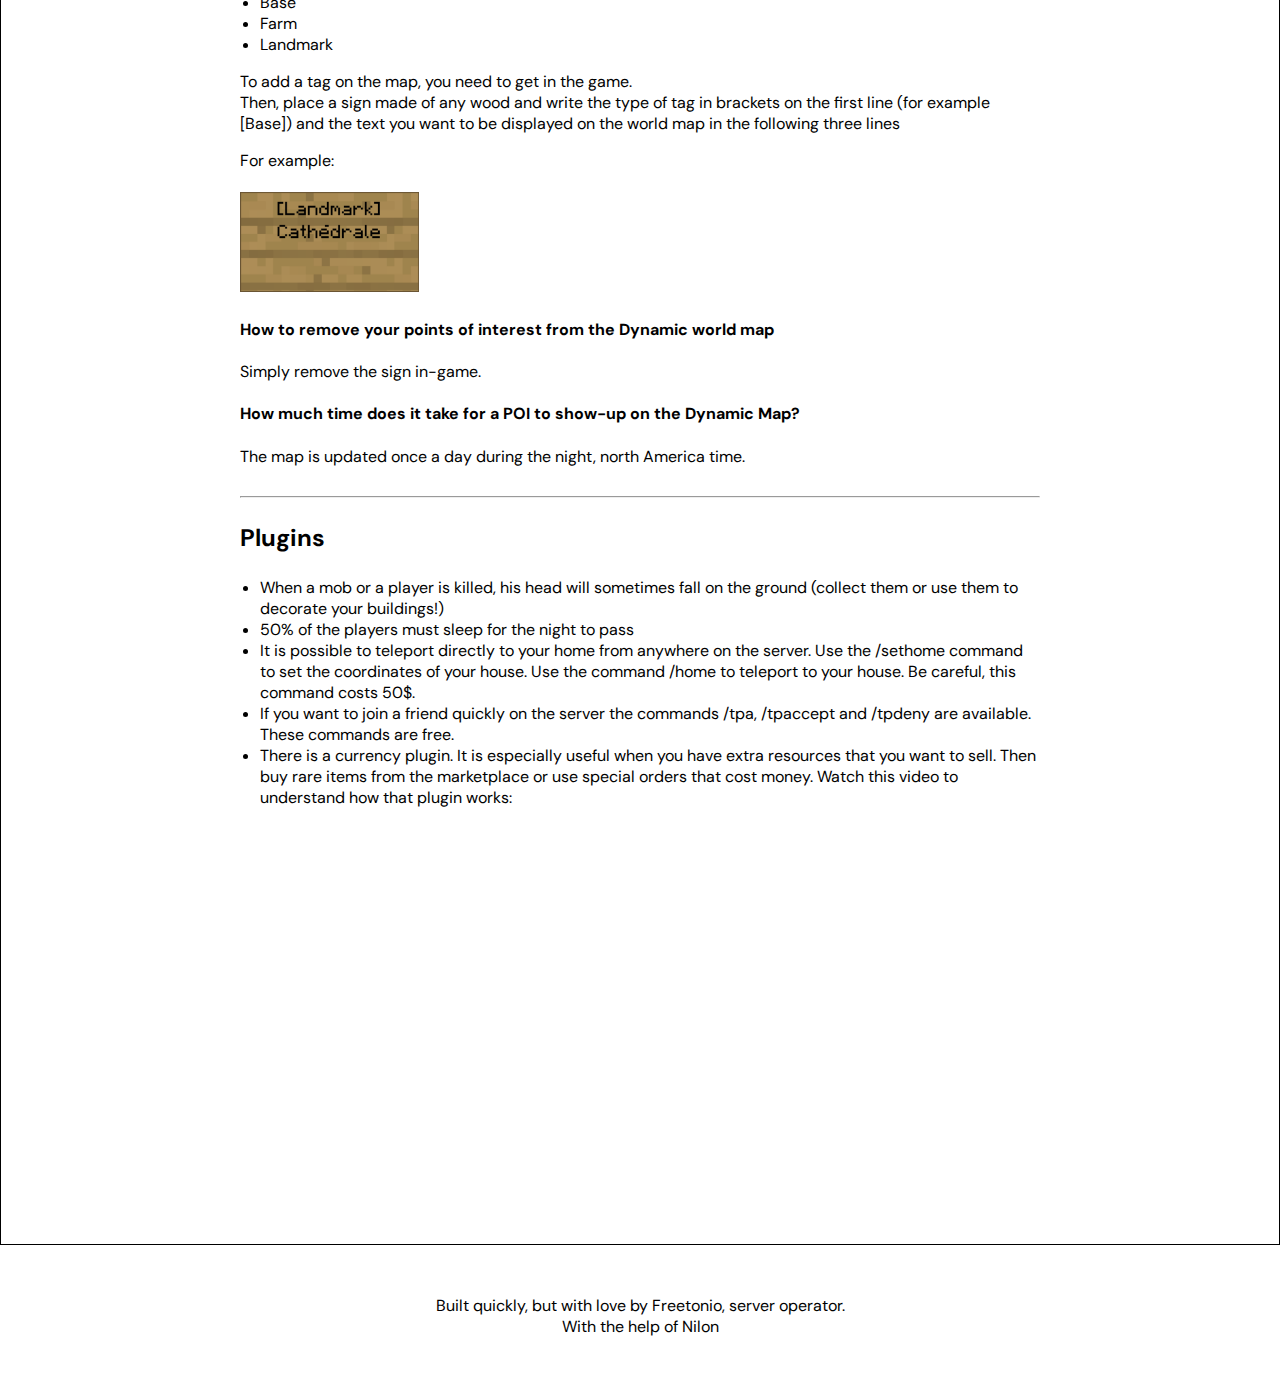
==== commit adf09385: "Adding an easy way to connect to the server" ====
--- a/index.html
+++ b/index.html
@@ -40,9 +40,16 @@
                       <br><br>
                       <hr>  
                       <h3>How to connect to the server</h3>
+                      <h4>The easy way</h4>
+                      <ul>
+                        <li>Download <a href="https://multimc.org/" target="_blank">MultiMC</a> and install it on your computer</li>
+                        <li>Copy the URL of the lastest configuration file from <a href="multimc/" target="_blank">here</a></li>
+                        <li>Paste the URL into MultiMC (Add instance / import from zip)</li>
+                      </ul>
+                      <h4>The normal way</h4>
                       <ul>
                         <li>You need a Minecraft client. Any client will work (<a href="https://www.minecraft.net/en-us/download" target="_blank">native</a>, <a href="https://multimc.org/" target="_blank">MultiMC</a>, <a href="https://client.badlion.net/" target="_blank">Badlion</a>, etc.) as long as it's <b>Java</b>.</li>
-                        <li>The current version of the server is <b>1.18.2</b>. It is very important for your client to run the exact same version than the server</li>
+                        <li>The current version of the server is <b>1.19.2</b>. It is very important for your client to run the exact same version than the server</li>
                         <li>Your Minecraft Player needs to be approved (whitelisted) on the server. Ask a friend or join the Discord server (link down below) if you want be authorized on the server.</li>
                       </ul>
                       <p>
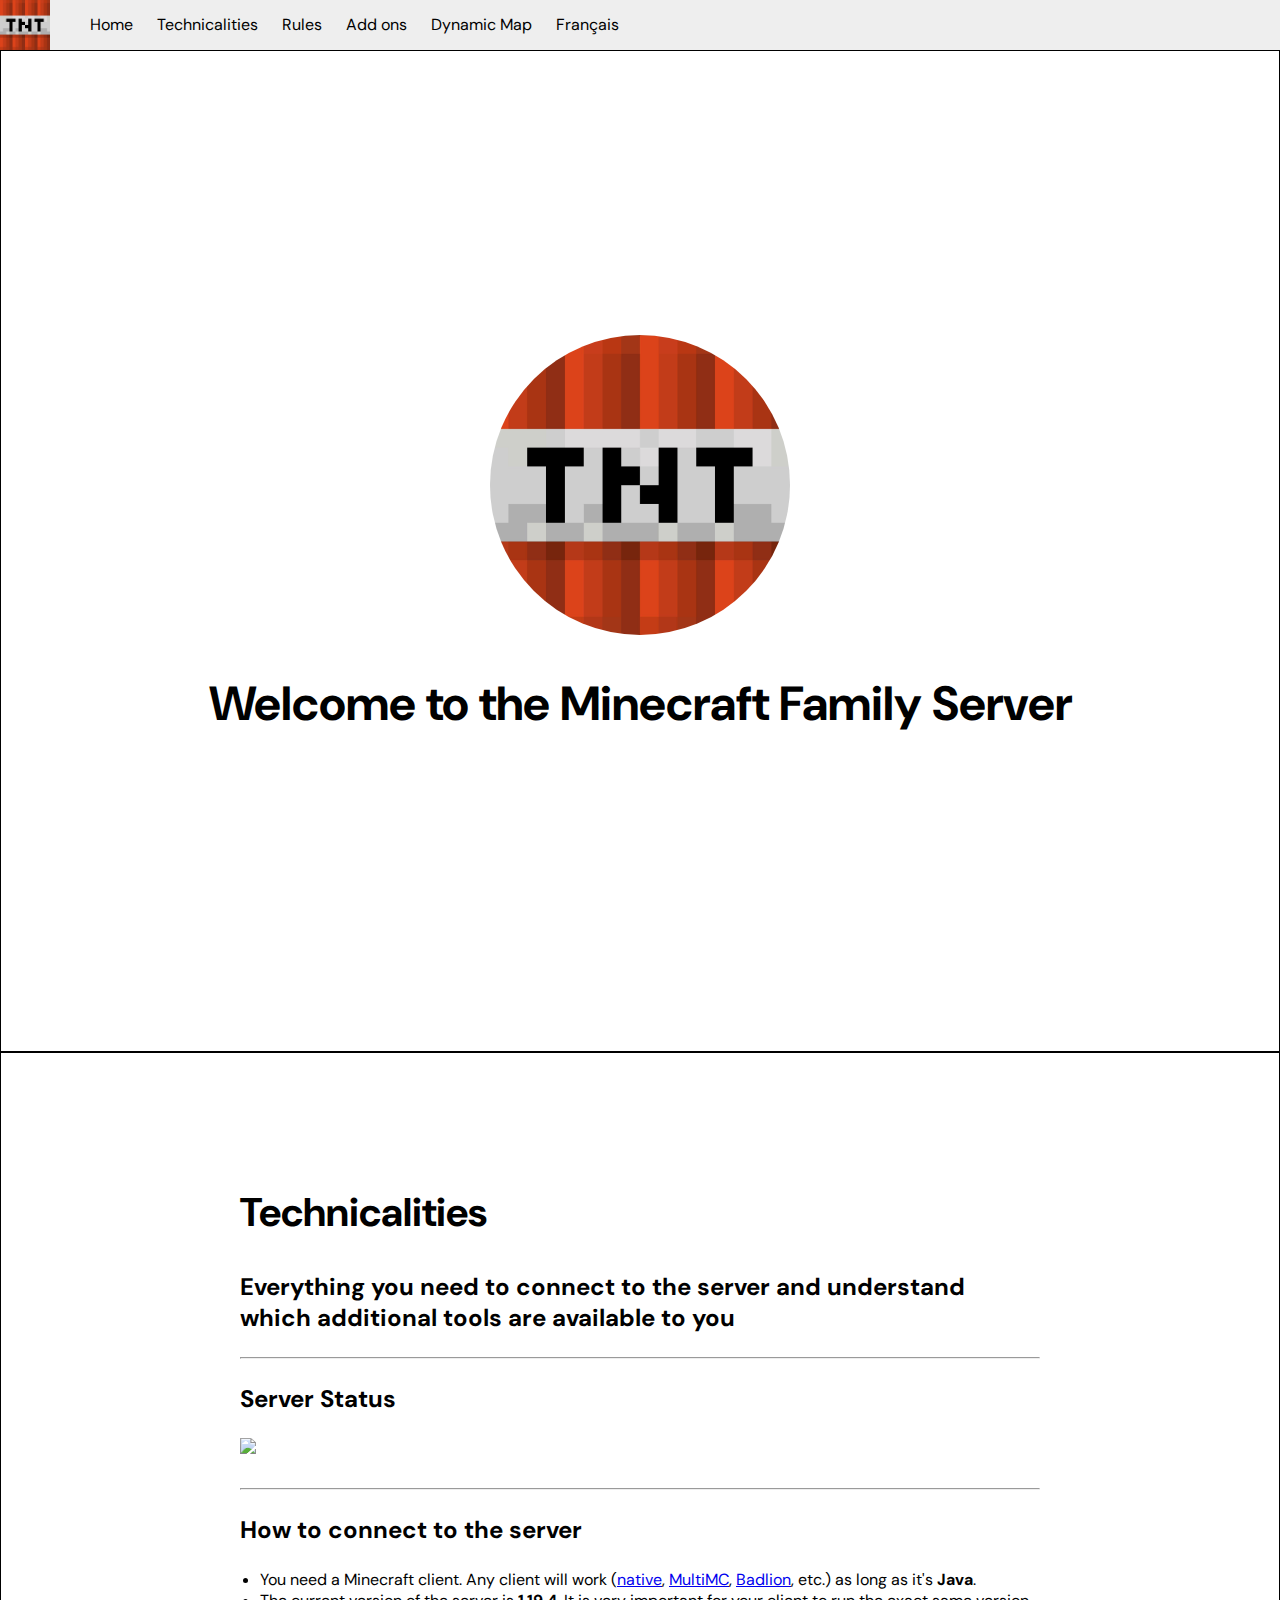
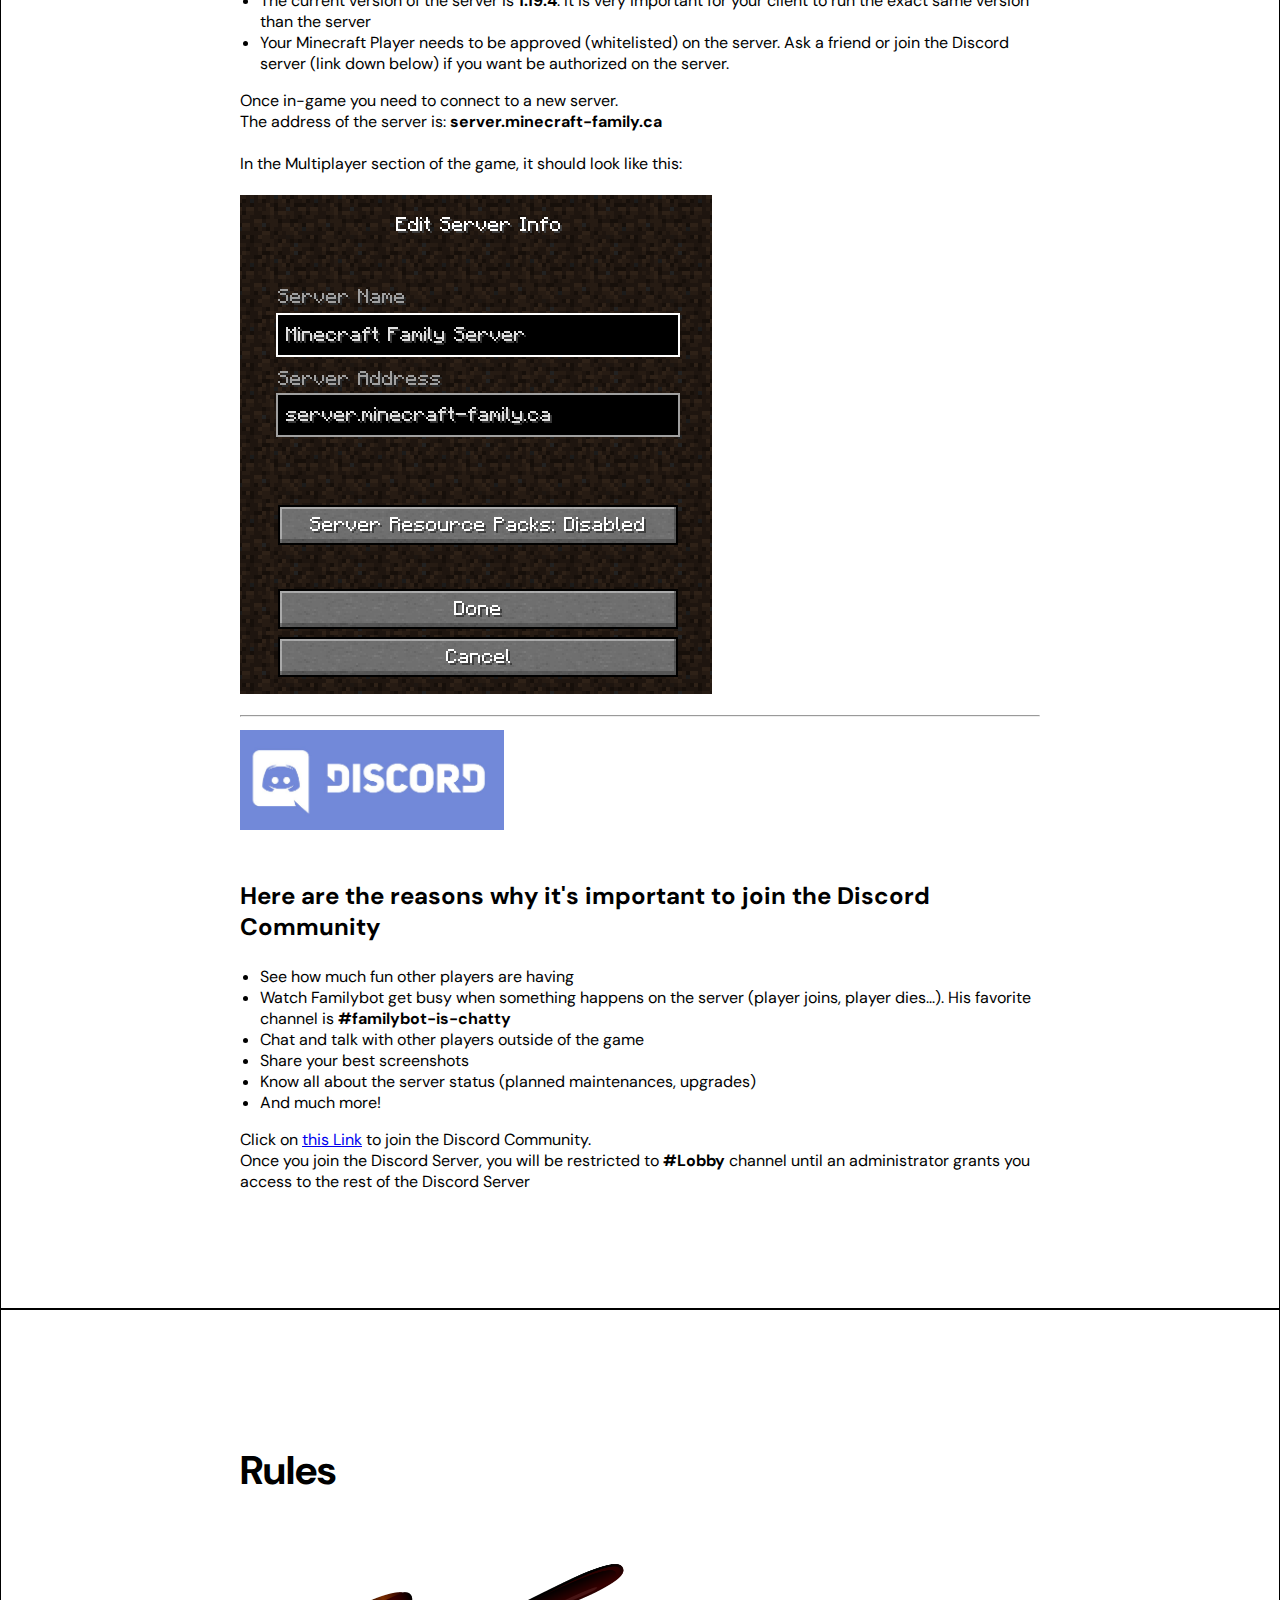
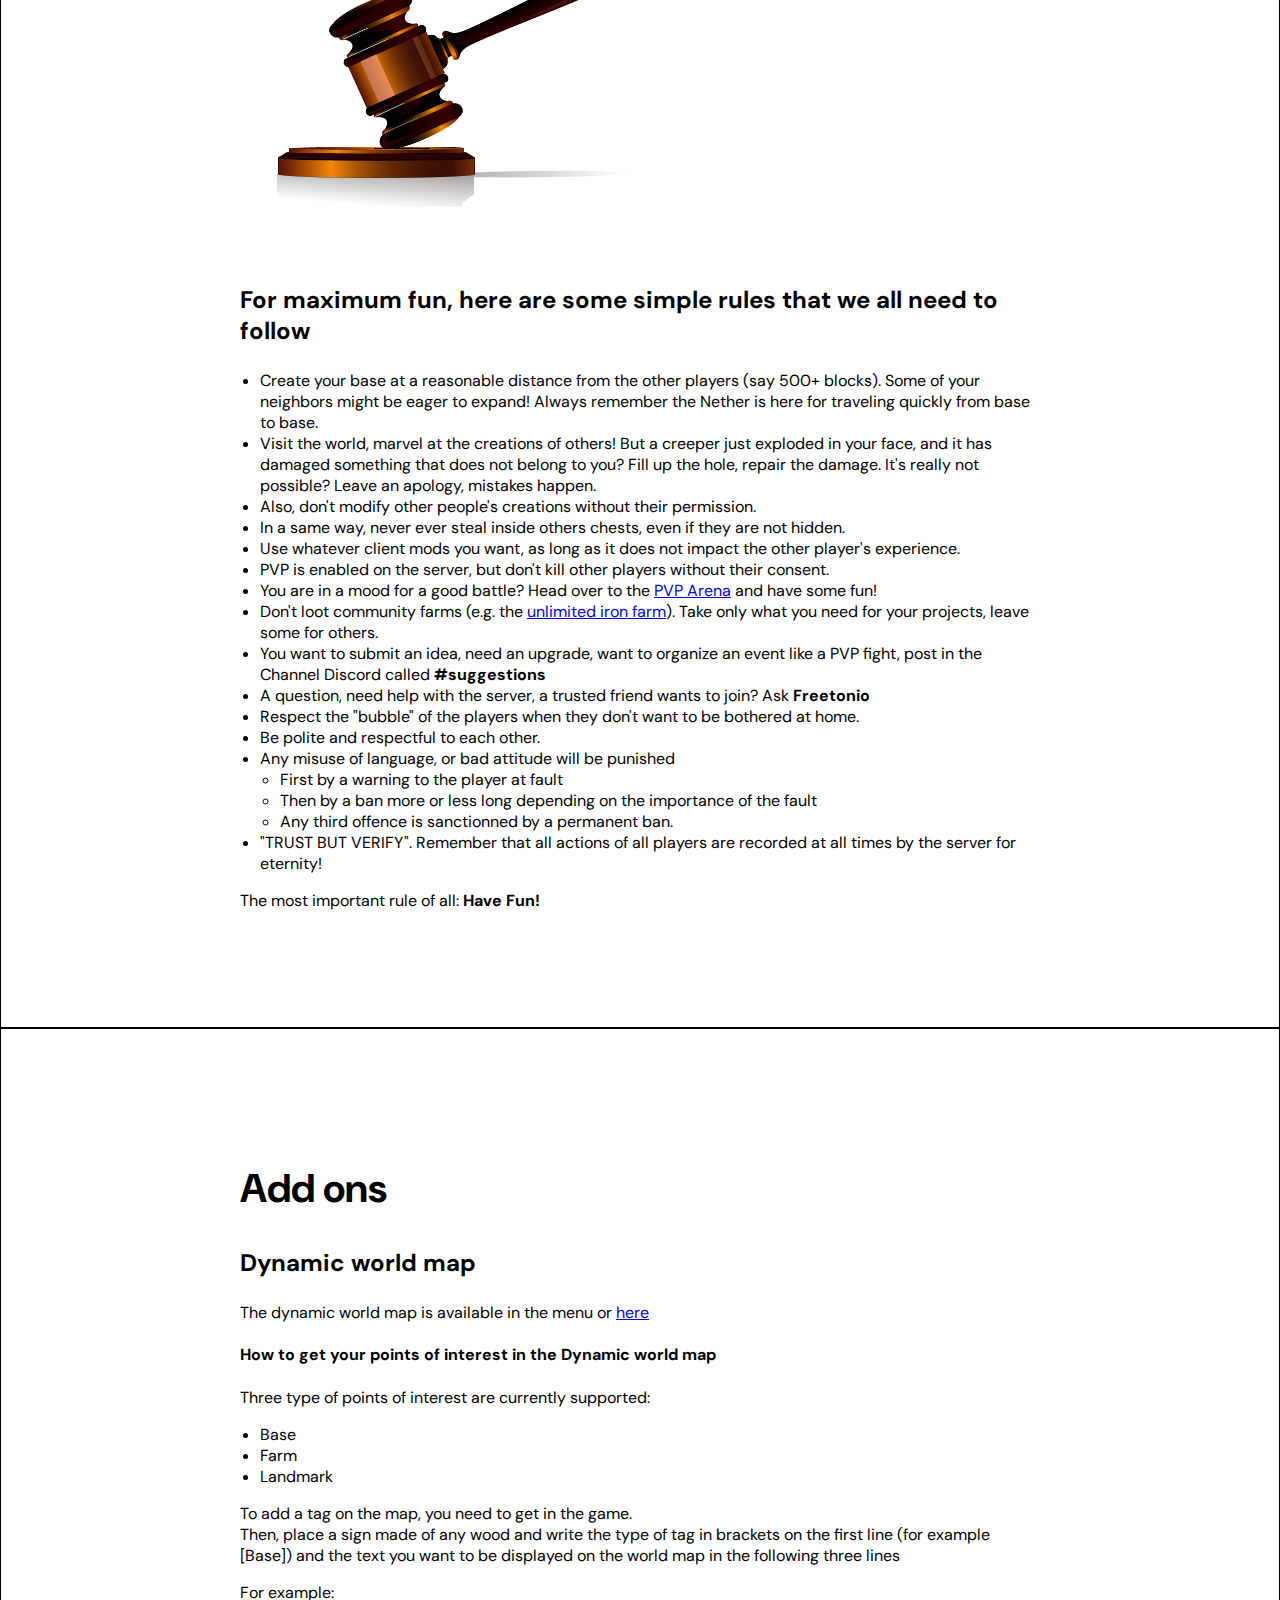
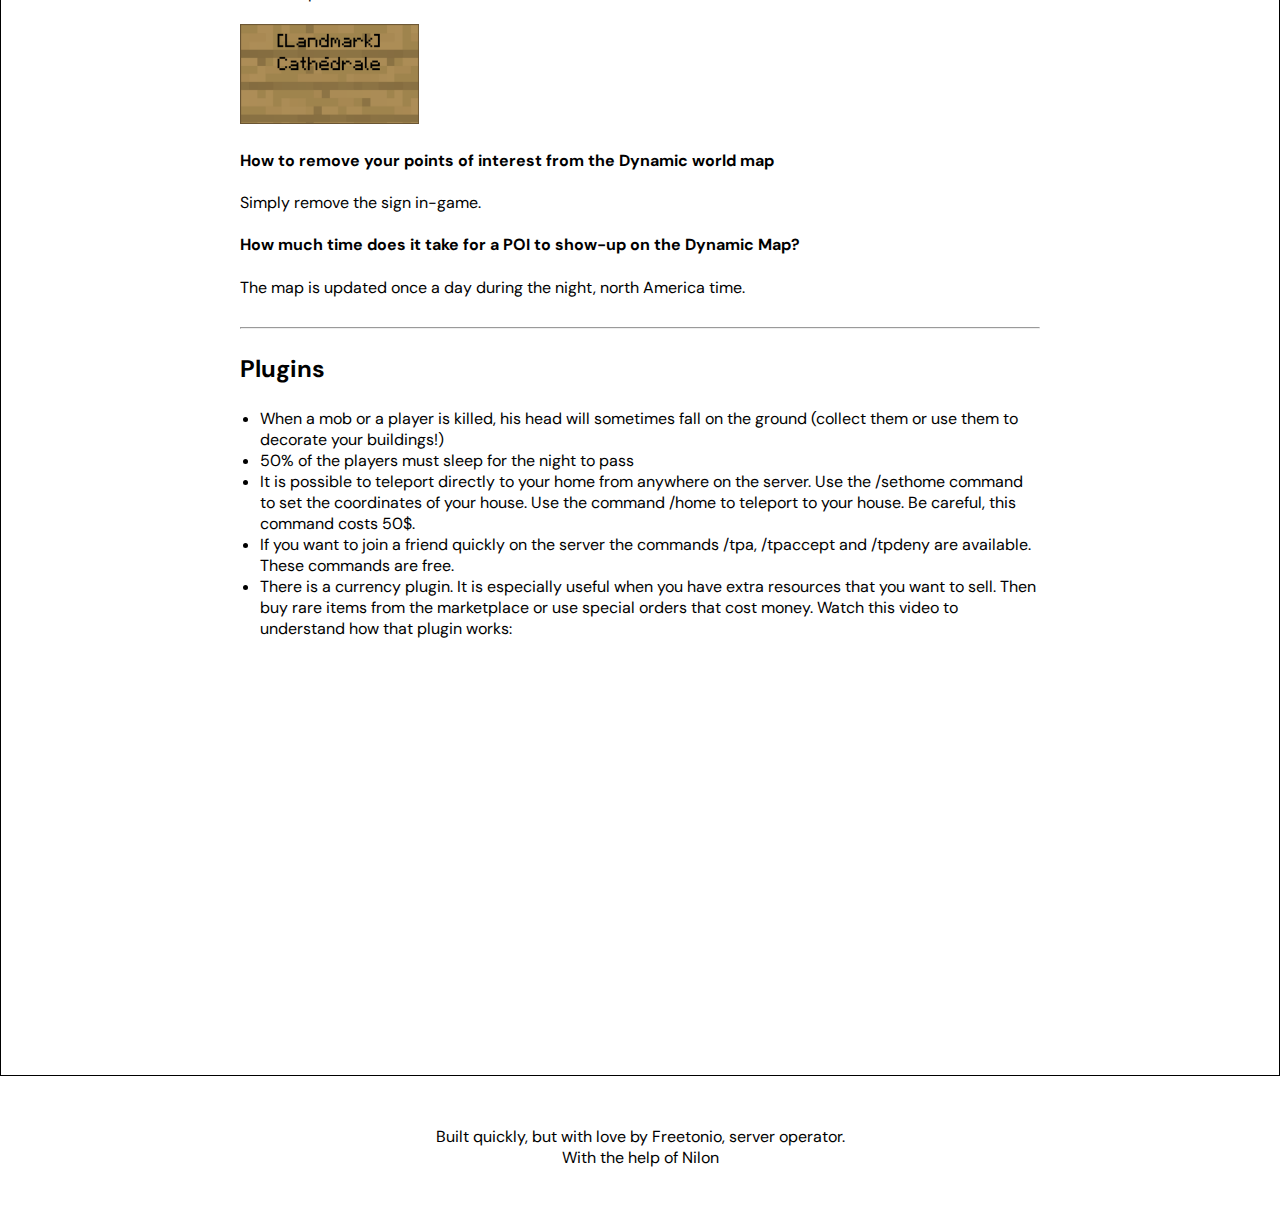
==== commit 7167f178: "Minecraft update to 1.19.4" ====
--- a/index.html
+++ b/index.html
@@ -40,16 +40,9 @@
                       <br><br>
                       <hr>  
                       <h3>How to connect to the server</h3>
-                      <h4>The easy way</h4>
-                      <ul>
-                        <li>Download <a href="https://multimc.org/" target="_blank">MultiMC</a> and install it on your computer</li>
-                        <li>Copy the URL of the lastest configuration file from <a href="multimc/" target="_blank">here</a></li>
-                        <li>Paste the URL into MultiMC (Add instance / import from zip)</li>
-                      </ul>
-                      <h4>The normal way</h4>
                       <ul>
                         <li>You need a Minecraft client. Any client will work (<a href="https://www.minecraft.net/en-us/download" target="_blank">native</a>, <a href="https://multimc.org/" target="_blank">MultiMC</a>, <a href="https://client.badlion.net/" target="_blank">Badlion</a>, etc.) as long as it's <b>Java</b>.</li>
-                        <li>The current version of the server is <b>1.19.2</b>. It is very important for your client to run the exact same version than the server</li>
+                        <li>The current version of the server is <b>1.19.4</b>. It is very important for your client to run the exact same version than the server</li>
                         <li>Your Minecraft Player needs to be approved (whitelisted) on the server. Ask a friend or join the Discord server (link down below) if you want be authorized on the server.</li>
                       </ul>
                       <p>
